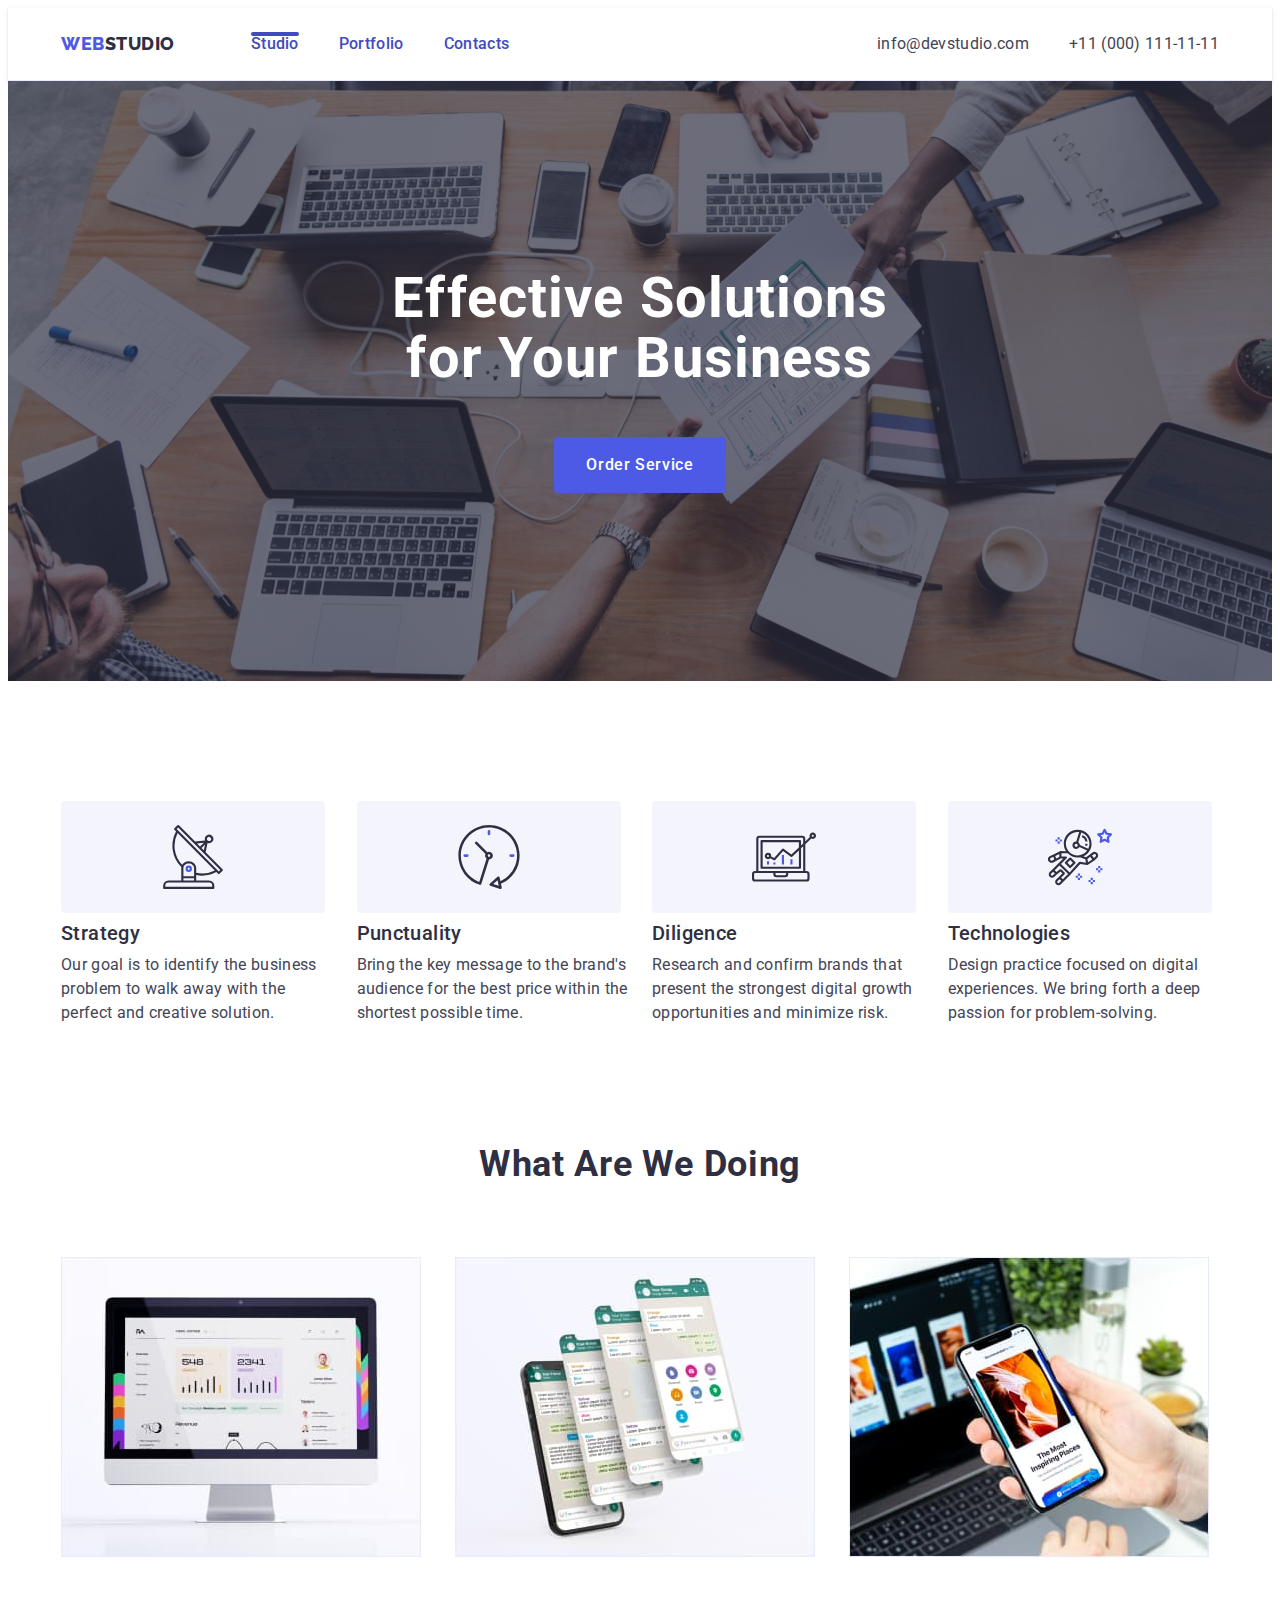
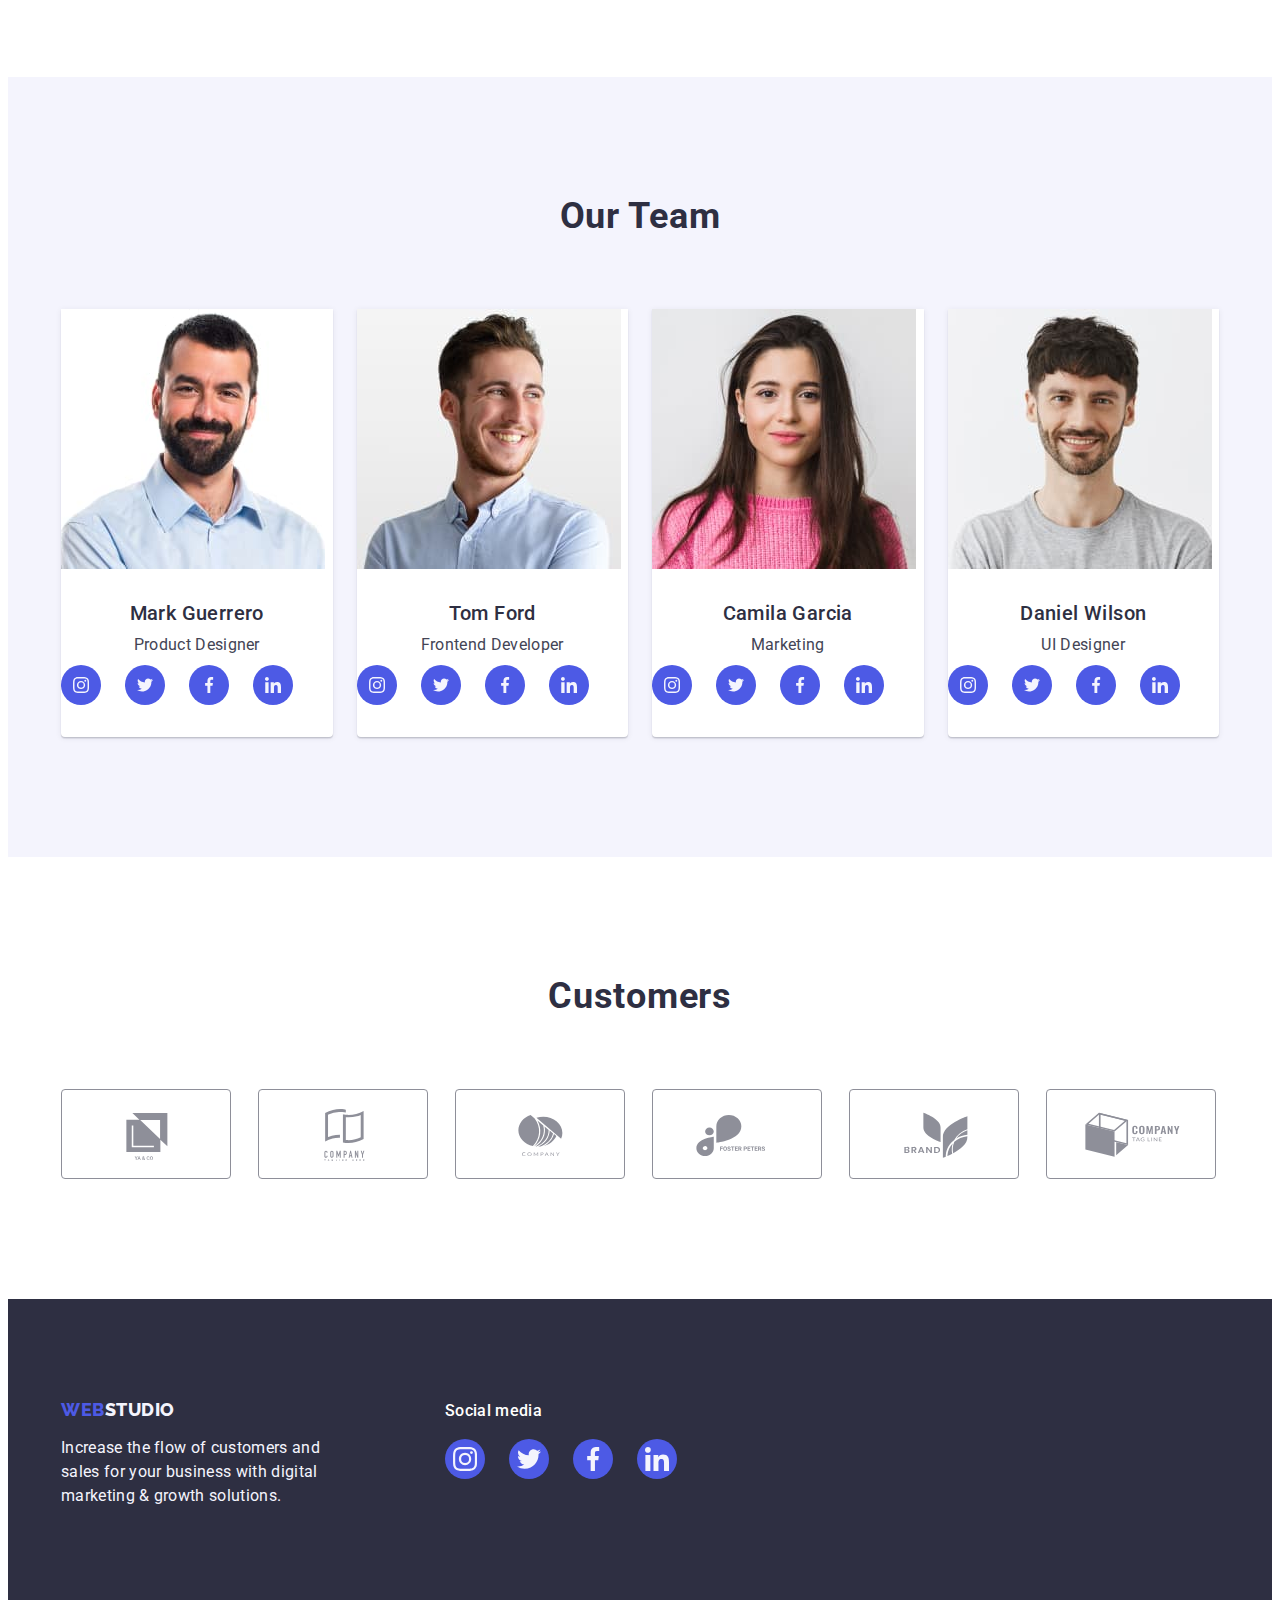
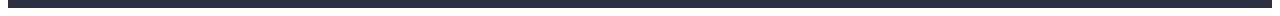
==== index.html @ 48cf460f "c9" ====
<!DOCTYPE html>
<html lang="en">
  <head>
    <meta charset="UTF-8" />
    <meta http-equiv="X-UA-Compatible" content="IE=edge" />
    <link rel="stylesheet" href="https://cdnjs.cloudflare.com/ajax/libs/modern-normalize/2.0.0/modern-normalize.min.css" integrity="sha512-4xo8blKMVCiXpTaLzQSLSw3KFOVPWhm/TRtuPVc4WG6kUgjH6J03IBuG7JZPkcWMxJ5huwaBpOpnwYElP/m6wg==" crossorigin="anonymous" referrerpolicy="no-referrer" />
    <link rel="stylesheet" href="node_modules/modern-normalize/modern-normalize.css">
    <meta name="viewport" content="width=device-width, initial-scale=1.0">
    <link rel="preconnect" href="https://fonts.googleapis.com">
<link rel="preconnect" href="https://fonts.gstatic.com" crossorigin>
<link href="https://fonts.googleapis.com/css2?family=Montserrat:wght@400;700&family=Raleway:wght@800&family=Roboto:wght@400;500;700&display=swap" rel="stylesheet">
    <link rel="stylesheet" href="./css/styles.css">
    <title>goit-markup-hw-01</title>
  </head>
  <body>
    <!-- Header -->
    <header class="header">
      <div class="container container-flex">
        <nav class="header-nav">
        <a class="header-nav-logo link" href="./index.html">Web<span class="logo-acc">Studio</span></a>
        <ul class="header-list list">
          <li class="header-list-item"><a class="header-list-link link current" href="./index.html">Studio</a></li>
          <li class="header-list-item"><a class="header-list-link link" href="./portfolio.html">Portfolio</a></li>
          <li class="header-list-item"><a class="header-list-link link" href="">Contacts</a></li>
        </ul>
      </nav>
      <address class="header-address">
        <ul class="header-address-list list">
          <li class="header-address-item">
            <a class="header-address-link link" href="mailto:info@devstudio.com">info@devstudio.com</a>
          </li>
          <li class="header-address-item">
            <a class="header-address-link link" href="tel:+110001111111">+11 (000) 111-11-11</a>
          </li>
        </ul>
      </address>

    </div>
    </header>
    <main>

      <!-- Hero -->
      <section class="hero">
        <div class="container hero-flex">
        <h1 class="hero-title">Effective Solutions for Your Business</h1>
        <button data-modal-open type="button" class="hero-btn">Order Service</button>
      </div>
      </section>

      <!-- Strategy -->
      <section class="strategy">
        <div class="container strategy-container">
        <h2 class="visually-hidden">No Title</h2>
        <ul class="strategy-list list">
          <li class="strategy-list-item">
            <div class="strategy-card">
              <svg class="strategy-card-icon" height="64" width="64">
                <use href="./images/icons.svg#icon-strategy"></use>
              </svg>
            </div>
            <h3 class="strategy-title">Strategy</h3>
            <p class="strategy-text">
              Our goal is to identify the business problem to walk away with the
              perfect and creative solution.
            </p>
          </li>
          <li class="strategy-list-item">
            <div class="strategy-card">
              <svg class="strategy-card-icon" height="64" width="64">
                <use href="./images/icons.svg#icon-punctuality"></use>
              </svg>
            </div>
            <h3 class="strategy-title">Punctuality</h3>
            <p class="strategy-text">
              Bring the key message to the brand's audience for the best price
              within the shortest possible time.
            </p>
          </li>
          <li class="strategy-list-item">
            <div class="strategy-card">
              <svg class="strategy-card-icon" height="64" width="64">
                <use href="./images/icons.svg#icon-diligence"></use>
              </svg>
            </div>
            <h3 class="strategy-title">Diligence</h3>
            <p class="strategy-text">
              Research and confirm brands that present the strongest digital
              growth opportunities and minimize risk.
            </p>
          </li>
          <li class="strategy-list-item">
            <div class="strategy-card">
              <svg class="strategy-card-icon" height="64" width="64">
                <use href="./images/icons.svg#icon-technologies"></use>
              </svg>
            </div>
            <h3 class="strategy-title">Technologies</h3>
            <p class="strategy-text">
              Design practice focused on digital experiences. We bring forth a
              deep passion for problem-solving.
            </p>
          </li>
        </ul>
      </div>
      </section>

      <!-- Portfolio -->
      <section class="portfolio">
        <div class="container portfolio-box">
        <h2 id="portfolio" class="portfolio-title">What are we doing</h2>

        <ul class="portfolio-list list">
          <li class="portfolio-item">
            <img src="./images/img1.jpg" alt="Computer" width="360" />
          </li>
          <li class="portfolio-item">
            <img src="./images/img2.jpg" alt="Phone" width="360" />
          </li>
          <li class="portfolio-item">
            <img src="./images/img3.jpg" alt="Phoneinhand" width="360" />
          </li>
        </ul>
      </div>
      </section>

      <!-- Team -->
      <section class="team">
        <div class="container team-contaiter">
        <h2 class="team-title">Our Team</h2>
        <ul class="team-list list">
          <li class="team-item">
            <img src="./images/img11.jpg" alt="Product Designer" width="264" />
            <div class="team-content">
              <h3 class="team-subtitle">Mark Guerrero</h3>
              <p class="team-text">Product Designer</p>
              <ul class="team-social-list list">
                <li class="team-social-item">
                  <a
                  class="team-social-link"
                  href=""
                  aria-label="instagram"
                  target="_blank"
                  rel="nooperer noreferrer">

                <div class="team-social-icon">
                  <svg class="team-social-content" width="16" height="16">
                    <use href="./images/icons.svg#icon-instagram-1"></use>
                  </svg>
                </div>
                </a>
                </li>
                <li class="team-social-item">
                  <a
                  class="team-social-link"
                  href=""
                  aria-label="instagram"
                  target="_blank"
                  rel="nooperer noreferrer">

                <div class="team-social-icon">
                  <svg class="team-social-content" width="16" height="16">
                    <use href="./images/icons.svg#icon-twitter-2"></use>
                  </svg>
                </div>
                </a>

              </li>
                <li class="team-social-item">
                  <a
                  class="team-social-link"
                  href=""
                  aria-label="instagram"
                  target="_blank"
                  rel="nooperer noreferrer">

                <div class="team-social-icon">
                  <svg class="team-social-content" width="16" height="16">
                    <use href="./images/icons.svg#icon-facebook-1"></use>
                  </svg>
                </div>
                </a>
                  
                </li>
                <li class="team-social-item">
                  <a
                  class="team-social-link"
                  href=""
                  aria-label="instagram"
                  target="_blank"
                  rel="nooperer noreferrer">

                <div class="team-social-icon">
                  <svg class="team-social-content" width="16" height="16">
                    <use href="./images/icons.svg#icon-linkedin-2"></use>
                  </svg>
                </div>
                </a>
                  
                </li>
              </ul>
            </div>
          </li>
          <li class="team-item">
            <img
              src="./images/img22.jpg"
              alt="Frontend Developer"
              width="264"
            />
            <div class="team-content">
              <h3 class="team-subtitle">Tom Ford</h3>
              <p class="team-text">Frontend Developer</p>
              <ul class="team-social-list list">
                <li class="team-social-item">
                  <a
                  class="team-social-link"
                  href=""
                  aria-label="instagram"
                  target="_blank"
                  rel="nooperer noreferrer">

                <div class="team-social-icon">
                  <svg class="team-social-content" width="16" height="16">
                    <use href="./images/icons.svg#icon-instagram-1"></use>
                  </svg>
                </div>
                </a>
                </li>
                <li class="team-social-item">
                  <a
                  class="team-social-link"
                  href=""
                  aria-label="instagram"
                  target="_blank"
                  rel="nooperer noreferrer">

                <div class="team-social-icon">
                  <svg class="team-social-content" width="16" height="16">
                    <use href="./images/icons.svg#icon-twitter-2"></use>
                  </svg>
                </div>
                </a>

              </li>
                <li class="team-social-item">
                  <a
                  class="team-social-link"
                  href=""
                  aria-label="instagram"
                  target="_blank"
                  rel="nooperer noreferrer">

                <div class="team-social-icon">
                  <svg class="team-social-content" width="16" height="16">
                    <use href="./images/icons.svg#icon-facebook-1"></use>
                  </svg>
                </div>
                </a>
                  
                </li>
                <li class="team-social-item">
                  <a
                  class="team-social-link"
                  href=""
                  aria-label="instagram"
                  target="_blank"
                  rel="nooperer noreferrer">

                <div class="team-social-icon">
                  <svg class="team-social-content" width="16" height="16">
                    <use href="./images/icons.svg#icon-linkedin-2"></use>
                  </svg>
                </div>
                </a>
                  
                </li>
              </ul>
            </div>
          </li>
          <li class="team-item">
            <img src="./images/img33.jpg" alt="Marketing" width="264" />
            <div class="team-content">
              <h3 class="team-subtitle">Camila Garcia</h3>
              <p class="team-text">Marketing</p>
              <ul class="team-social-list list">
                <li class="team-social-item">
                  <a
                  class="team-social-link"
                  href=""
                  aria-label="instagram"
                  target="_blank"
                  rel="nooperer noreferrer">

                <div class="team-social-icon">
                  <svg class="team-social-content" width="16" height="16">
                    <use href="./images/icons.svg#icon-instagram-1"></use>
                  </svg>
                </div>
                </a>
                </li>
                <li class="team-social-item">
                  <a
                  class="team-social-link"
                  href=""
                  aria-label="instagram"
                  target="_blank"
                  rel="nooperer noreferrer">

                <div class="team-social-icon">
                  <svg class="team-social-content" width="16" height="16">
                    <use href="./images/icons.svg#icon-twitter-2"></use>
                  </svg>
                </div>
                </a>

              </li>
                <li class="team-social-item">
                  <a
                  class="team-social-link"
                  href=""
                  aria-label="instagram"
                  target="_blank"
                  rel="nooperer noreferrer">

                <div class="team-social-icon">
                  <svg class="team-social-content" width="16" height="16">
                    <use href="./images/icons.svg#icon-facebook-1"></use>
                  </svg>
                </div>
                </a>
                  
                </li>
                <li class="team-social-item">
                  <a
                  class="team-social-link"
                  href=""
                  aria-label="instagram"
                  target="_blank"
                  rel="nooperer noreferrer">

                <div class="team-social-icon">
                  <svg class="team-social-content" width="16" height="16">
                    <use href="./images/icons.svg#icon-linkedin-2"></use>
                  </svg>
                </div>
                </a>
                  
                </li>
              </ul>
            </div>
          </li>
          <li class="team-item">
            <img src="./images/img44.jpg" alt="UI Designer" width="264" />
            <div class="team-content">
              <h3 class="team-subtitle">Daniel Wilson</h3>
              <p class="team-text">UI Designer</p>
              <ul class="team-social-list list">
                <li class="team-social-item">
                  <a
                  class="team-social-link"
                  href=""
                  aria-label="instagram"
                  target="_blank"
                  rel="nooperer noreferrer">

                <div class="team-social-icon">
                  <svg class="team-social-content" width="16" height="16">
                    <use href="./images/icons.svg#icon-instagram-1"></use>
                  </svg>
                </div>
                </a>
                </li>
                <li class="team-social-item">
                  <a
                  class="team-social-link"
                  href=""
                  aria-label="instagram"
                  target="_blank"
                  rel="nooperer noreferrer">

                <div class="team-social-icon">
                  <svg class="team-social-content" width="16" height="16">
                    <use href="./images/icons.svg#icon-twitter-2"></use>
                  </svg>
                </div>
                </a>

              </li>
                <li class="team-social-item">
                  <a
                  class="team-social-link"
                  href=""
                  aria-label="instagram"
                  target="_blank"
                  rel="nooperer noreferrer">

                <div class="team-social-icon">
                  <svg class="team-social-content" width="16" height="16">
                    <use href="./images/icons.svg#icon-facebook-1"></use>
                  </svg>
                </div>
                </a>
                  
                </li>
                <li class="team-social-item">
                  <a
                  class="team-social-link"
                  href=""
                  aria-label="instagram"
                  target="_blank"
                  rel="nooperer noreferrer">

                <div class="team-social-icon">
                  <svg class="team-social-content" width="16" height="16">
                    <use href="./images/icons.svg#icon-linkedin-2"></use>
                  </svg>
                </div>
                </a>
                  
                </li>
              </ul>
            </div>
          </li>
        </ul>
      </div>
      </section>

      <!-- Customers -->
      <section class="customers">

<div class="container">
<h2 class="customers-title">Customers</h2>
  <ul class="customers-list list">
    <li class="customers-icon">
      <div class="customers-card">
        <svg class="customers-card-icon" height="56px" width="104px">
          <use href="./images/icons.svg#icon-ya-co-gray"></use>
        </svg>
      </div>
    </li>
    <li class="customers-icon">
      <div class="customers-card">
      <svg class="customers-card-icon" height="56px" width="104px">
        <use href="./images/icons.svg#icon-tag-here"></use>
      </svg>
    </div></li>
    <li class="customers-icon">
      <div class="customers-card">
      <svg class="customers-card-icon" height="56px" width="104px">
        <use href="./images/icons.svg#icon-company-gray"></use>
      </svg>
    </div></li>
    <li class="customers-icon">
      <div class="customers-card">
      <svg class="customers-card-icon" height="56px" width="104px">
        <use href="./images/icons.svg#icon-foster-gray"></use>
      </svg>
    </div></li>
    <li class="customers-icon">
      <div class="customers-card">
      <svg class="customers-card-icon" height="56px" width="104px">
        <use href="./images/icons.svg#icon-brand-gray"></use>
      </svg>
    </div></li>
    <li class="customers-icon">
      <div class="customers-card">
      <svg class="customers-card-icon" height="56px" width="104px">
        <use href="./images/icons.svg#icon-tag-line"></use>
      </svg>
    </div></li>
  </ul>
</div>

      </section>
    </main>

    <!-- Footer -->
    <footer class="footer">
      <div class="container footer-container">
     <div class="footer-content">
        <a class="footer-logo link" href="./index.html"
            >Web<span class="footer-logo-acc">Studio</span></a
          >
        <p class="footer-text">
          Increase the flow of customers and sales for your business with digital
          marketing & growth solutions.
        </p>
     </div>
    
   
    <div>
      <h4 class="footer-title">Social media</h4>
      <ul class="team-social-list list">
        <li class="team-social-item">
          <a
          class="footer-social-link"
          href=""
          aria-label="instagram"
          target="_blank"
          rel="nooperer noreferrer">
      
        <div class="footer-social-icon">
          <svg class="team-social-content" width="24" height="24">
            <use href="./images/icons.svg#icon-instagram-1"></use>
          </svg>
        </div>
        </a>
        </li>
        <li class="team-social-item">
          <a
          class="footer-social-link"
          href=""
          aria-label="instagram"
          target="_blank"
          rel="nooperer noreferrer">
      
        <div class="footer-social-icon">
          <svg class="team-social-content" width="24" height="24">
            <use href="./images/icons.svg#icon-twitter-2"></use>
          </svg>
        </div>
        </a>
      
      </li>
        <li class="team-social-item">
          <a
          class="footer-social-link"
          href=""
          aria-label="instagram"
          target="_blank"
          rel="nooperer noreferrer">
      
        <div class="footer-social-icon">
          <svg class="team-social-content" width="24" height="24">
            <use href="./images/icons.svg#icon-facebook-1"></use>
          </svg>
        </div>
        </a>
          
        </li>
        <li class="team-social-item">
          <a
          class="footer-social-link"
          href=""
          aria-label="instagram"
          target="_blank"
          rel="nooperer noreferrer">
      
        <div class="footer-social-icon">
          <svg class="team-social-content" width="24" height="24">
            <use href="./images/icons.svg#icon-linkedin-2"></use>
          </svg>
        </div>
        </a>
          
        </li>
      </ul>
      
            </div>
          </div>
    </footer>
    <div class="backdrop is-hidden" data-modal>
      <div class="modal">
        <button data-modal-close type="button" class="modal-btn">
         
            <svg class="modal-content" width="8" height="8">
              <use href="./images/icons.svg#icon-close-black-18dp-2-1"></use>
            </svg>
          
        </button>
      </div>
    </div>

    <script src="./js/modal.js"></script>
  </body>
</html>
---- css/styles.css ----
body {
    font-family: 'Roboto', sans-serif;
    color: #434455;
    background-color: #FFFFFF;
}

.container {
    width: 100%;
max-width: 1158px;
padding-left: 15px;
padding-right: 15px;
margin: 0 auto;

}

p, h1, h2, h3, h4, h5, h6 {
    margin-top: 0;
    margin-bottom: 0;
}

ul, ol {
    margin-top: 0;
    margin-bottom: 0;
    padding-left: 0;


}

img {
    display: block;
}

:root {
    --slate: #434455;
    --navyblue: #2E2F42;
    --iris: #4D5AE5;
    --cloud: #F4F4FD;
    --white: #FFFFFF;
    --flower: #F4F4FD;
    --ocean: #404BBF;
    --corn: #E7E9FC;
    --lightslate: #8E8F99;
    --green: #31D0AA;
    --dairy: #FCFCFC;
  }

.link { text-decoration: none; }
   

.list {
    list-style-type: none;
}

  .visually-hidden {
    position: absolute;
    width: 1px;
    height: 1px;
    margin: -1px;
    border: 0;
    padding: 0;
    white-space: nowrap;
    clip-path: inset(100%);
    clip: rect(0 0 0 0);
    overflow: hidden;
  }

/*  Header  */

.header {

    /* padding: 24px 0; */
    border-bottom: 1px solid var(--corn);
    box-shadow:  0px 1px 6px 0px rgba(46, 47, 66, 0.08), 0px 1px 1px 0px rgba(46, 47, 66, 0.16), 0px 2px 1px 0px rgba(46, 47, 66, 0.08);
}

.header-nav-logo {
    color: var(--iris);
font-size: 18px;
font-family: "Raleway", sans-serif;
font-weight: 800;
line-height: 1.17;
letter-spacing: 0.03em;
text-transform: uppercase;
margin-right: 76px
}
.logo-acc {
    color: var(--navyblue);
   
}

.container-flex {
    display: flex;
    align-items: center;
    
   
}
.header-nav {
    display: flex;
    align-items: center;
    
    justify-content: space-between;
}
.header-list {
 display: flex;
 align-items: center;
 gap: 40px;
}
.current {
    position: relative;
}

.current::after {
    content: '';
    position: absolute;
    width: 100%;
    height: 4px;
    border-radius: 2px;
    bottom: -1;
    left: 0;
    background-color: var(--ocean);
}


.header-list-link{
    color: var(--ocean);
    font-size: 16px;
    font-weight: 500;
    line-height: 1.50;
    letter-spacing: 0.02em; 
    padding: 24px 0;
    display: inline-block;
    transition: color 250ms cubic-bezier(0.4, 0, 0.2, 1);
    
    
}
.header-list-link:hover,
.header-list-link:focus {

color: var(--ocean)
}

.header-address {
    color: var(--slate, #434455);
    font-style: normal;
    margin-left: auto;
}

.header-address-list {
    
    display: flex;
    align-items: center;
    gap: 40px;
}
.header-address-link {

color: var(--slate);
font-size: 16px;
line-height: 1.50;
letter-spacing: 0.02em;
transition: color 250ms cubic-bezier(0.4, 0, 0.2, 1);
}

.header-address-link:hover,
.header-address-link:focus {
color: var(--ocean);
}

/* Hero */

.hero {
    background-color: var(--navyblue);
    background-image: linear-gradient(rgba(46, 47, 66, 0.7), rgba(46, 47, 66, 0.7)), url(../images/bg-image.jpg);
    padding: 188px 0;
    max-width: 1440px;
    background-repeat: no-repeat;
    background-size: cover;
}
.hero-flex{
  
    
    
    
}
.hero-title {
    color: var(--white, #FFFFFF);
    text-align: center;
    font-family: inherit;
font-size: 56px;
font-weight: 700;
line-height: 1.07;
letter-spacing: 0.02em;
max-width: 496px;
margin: 0 auto;
margin-bottom: 48px;

}



.hero-btn {
    color: var(--white, #FFFFFF);
    background-color: var(--iris, #4D5AE5);
    font-size: 16px;
    font-family: 'Roboto', sans-serif;
    font-weight: 500;
    line-height: 1.50;
    letter-spacing: 0.04em;
    min-width: 169px;
    padding: 16px 32px;
    border-radius: 4px;
    
    cursor: pointer;
    border: none;

    display: block;
    margin: 0 auto;
    transition: background-color 250ms cubic-bezier(0.4, 0, 0.2, 1);
}

.hero-btn:hover,
.hero-btn:focus{
    background-color: var(--ocean);

}

/* Strategy */

.strategy-container{
   
   
}
.strategy {
    background-color: var(--white, #FFFFFF);
    padding: 120px 0;
}
.strategy-list {
display: flex;
    gap: 24px;
    
}
.strategy-list-item {
    width: calc((100% - 24px * 2)/3);
    flex-direction: column;
    
   
}



.strategy-card {
    width: 264px;
    height: 112px;
    border-radius: 4px;
    background-color: var(--cloud);
    display: flex;
    align-items: center;
    justify-content: center;
    margin-bottom: 8px;
}

.strategy-title {
    color: var(--navyblue, #2E2F42);
   
font-size: 20px;
font-weight: 500;
line-height: 1.20;
letter-spacing: 0.02em;
margin-bottom: 8px;
}
.strategy-text {
    color: var(--slate, #434455);
font-size: 16px;
line-height: 1.50;
letter-spacing: 0.02em;
}

/* Portfolio */
.portfolio-box{
   
}


.portfolio {
    background-color: var(--white, #FFFFFF);
    padding-bottom: 120px;

}
.portfolio-title {
    color: var(--navyblue, #2E2F42);
    font-family: inherit;
    text-align: center;
    font-size: 36px;
    font-weight: 700;
    line-height: 1.11;
    letter-spacing: 0.02em;
    text-transform: capitalize;

    margin: 0 auto;
    margin-bottom: 72px;
}
.portfolio-list {
    display: flex;
    margin: 0 auto;
    gap: 24px;

}
.portfolio-item {
    width: calc((100% - 24px * 2)/3);
}

/* Team */

.team {
    background-color: var(--flower, #F4F4FD);
    padding: 120px 0;
    

}
.team-contaiter{
    
    
}
.team-title {
    color: var(--navyblue, #2E2F42);
    text-align: center;
    font-size: 36px;
    font-family: inherit;
    font-weight: 700;
    line-height: 1.11;
    letter-spacing: 0.02em;
    text-transform: capitalize;

    margin: 0 auto;
    margin-bottom: 72px;
}
.team-list {
    display: flex;
    margin: 0 auto;
    gap: 24px;
    
}
.team-item {
    background-color: var(--white);
    width: calc((100% - 24px * 3)/4);
    display: flex;

flex-direction: column;
justify-content: center;
border-radius: 0px 0px 4px 4px;
box-shadow: 0px 2px 1px 0px rgba(46, 47, 66, 0.08), 0px 1px 1px 0px rgba(46, 47, 66, 0.16), 0px 1px 6px 0px rgba(46, 47, 66, 0.08);
}

.team-content{
    padding: 32px 0;
    /* margin-bottom: 32px; */
}

.team-subtitle {
    color: var(--navyblue, #2E2F42);
    text-align: center;
    font-size: 20px;
    font-weight: 500;
    line-height: 1.2;
    letter-spacing: 0.02em;
 
   margin-bottom: 8px;
}

.team-text {
    color: var(--slate, #434455);
    text-align: center;
    font-size: 16px;
    line-height: 1.50;
    letter-spacing: 0.02em;
    margin-bottom: 8px;
    
}

.team-social-list {
    display: flex;
    gap: 24px;
    
    /* width: calc((100% - 24px * 3)/4); */
}

.team-social-item{
  
}

.team-social-link {
    transition: color 300ms ease;
}

.team-social-icon {
    background-color: var(--iris);
    width: 40px;
    height: 40px;
    border-radius: 50%;
   
    display: flex;
    align-items: center;
    justify-content: center;
    transition: background-color 300ms ease;
}

.team-social-link:is(:hover, :focus) .team-social-icon { 
    
   background-color: var(--ocean);
}


.team-social-content {

    fill: var(--cloud);
}

/* Customers */

.customers {
    padding-top: 120px;
    padding-bottom: 120px;

}
.customers-title {
    color: var(--navyblue, #2E2F42);
    font-family: inherit;
    text-align: center;
    font-size: 36px;
    font-weight: 700;
    line-height: 1.11;
    letter-spacing: 0.02em;
    text-transform: capitalize;

    margin: 0 auto;
    margin-bottom: 72px;
}
.customers-list {
    display: flex;
    margin: 0 auto;
    gap: 24px;

}
.customers-icon {
    width: calc((100% - 24px * 5)/6);
}
.customers-card {
    width: 168px;
    height: 88px;
    border-radius: 4px;
    border: 1px solid var(--lightslate);
    background-color: transparent;
    display: flex;
    align-items: center;
    justify-content: center;
}
.customers-card-icon {
    fill: var(--lightslate);
}

/* Footer */

.footer {
    background-color: var(--navyblue);
    padding-top: 100px;
padding-bottom: 100px;
}
.footer-container {
display: flex;

}
.footer-logo {
    color: var(--iris);
    background-color: var(--navyblue);
font-size: 18px;
font-family:"Raleway", sans-serif;
font-weight: 800;
line-height: 1.17;
letter-spacing: 0.03em;
text-transform: uppercase;
display: inline-block;
margin-bottom: 16px;

}
.footer-logo-acc {
    color: var(--flower);
    
}

.footer-text {
    color: var(--cloud, #F4F4FD);
font-size: 16px;
line-height: 1.50;
letter-spacing: 0.02em;
width: 264px;
}

.footer-title {
    font-size: 16px;
color: var(--white);
font-weight: 500;
line-height: 1.50;
letter-spacing: 0.02em;
margin-bottom: 16px;
}
.footer-content{
    margin-right: 120px;

}

.footer-social-icon {
    background-color: var(--iris);
    width: 40px;
    height: 40px;
    border-radius: 50%;
   
    display: flex;
    align-items: center;
    justify-content: center;
    transition:  background-color 300ms ease;
}

.footer-social-link:is(:hover, :focus) .footer-social-icon{ 
    background-color: var(--green);
}

/* Cases */
.cases {
    padding-top: 96px;
    padding-bottom: 120px;
}

.cases-container {
    
}

.cases-list {
    display: flex;
    margin-bottom: 72px;
    justify-content: center;
    gap: 24px;
}

.cases-item {
    
}

.cases-img{


}

.cases-subtitle {
    color: var(--navyblue, #2E2F42);
    font-size: 20px;
    font-weight: 500;
    line-height: 1.2;
    letter-spacing: 0.02em;
    margin-bottom: 8px;
}

.cases-text {
    color: var(--slate, #434455);
    font-size: 16px;
    line-height: 1.50;
    letter-spacing: 0.02em;
}

.cases-btn {
color: var(--iris, #4D5AE5);
background-color: var(--flower, #F4F4FD);
font-size: 16px;
font-family: 'Roboto', sans-serif;
font-weight: 500;
line-height: 1.50;
letter-spacing: 0.04em;
cursor: pointer;  
padding: 12px 24px;
border-radius: 4px;
border: 1px solid var(--corn);

}

.cases-photo {
    display: flex;
    flex-wrap: wrap;
    gap: 48px 24px;
}

.cases-photo-item {
    display: flex;
    flex-direction: column;
    width: calc((100% - 24px * 2)/3);
    
    
}



.cases-overlay {
 
    position: relative;
    overflow: hidden;
}

.cases-text-overlay{
    font-size: 16px;
    line-height: 1.5;
    letter-spacing: 0.02em;
    color: var(--white);
    background-color: var(--iris);
    height: 100%;
    padding: 40px 32px 164px 32px;
    position: absolute;
    top: 0;
    left: 0;

    transform: translateY(100%);
    transition: transform 300ms ease-in-out;
}

.cases-overlay:hover :focus .cases-text-overlay {
    transform: translateY(0)

}
.cases-content {
    padding: 32px 16px;
    border: 1px solid #e7e9fc;
    border-top: none;
    

}



.cases-btn:hover,
.cases-btn:focus{
    color: var(--white);
background-color: var(--ocean, #404BBF);
border: 1px solid transparent;
}


/* Modal */
.backdrop.is-hidden {
    visibility: hidden;
    opacity: 0;
    pointer-events: none;
}

.backdrop {
    background-color: rgba(46, 47, 66, 0.40);

    position: fixed;
    width: 100%;
    height: 100%;
    top: 0;
}
.modal {
    width: 408px;
    min-height: 584px;
    background-color: var(--dairy);
    border-radius: 4px;

    position: absolute;
    left: 50%;
    top: 50%;
    transform: translate(-50%, -50%);
    /* position: relative; */
}

.modal-btn{
    border: none;
    

    background-color: var(--corn);
   
    width: 24px;
    height: 24px;
    border-radius: 50%;
    border: 1px solid rgba(0, 0, 0, 0.10); ;
    display: flex;
    align-items: center;
    justify-content: center;
    transition: background-color 300ms ease;
    position: absolute;
    right: 24px;
    top: 24px;
}


.modal-content {
    fill: var(--navyblue); 

}
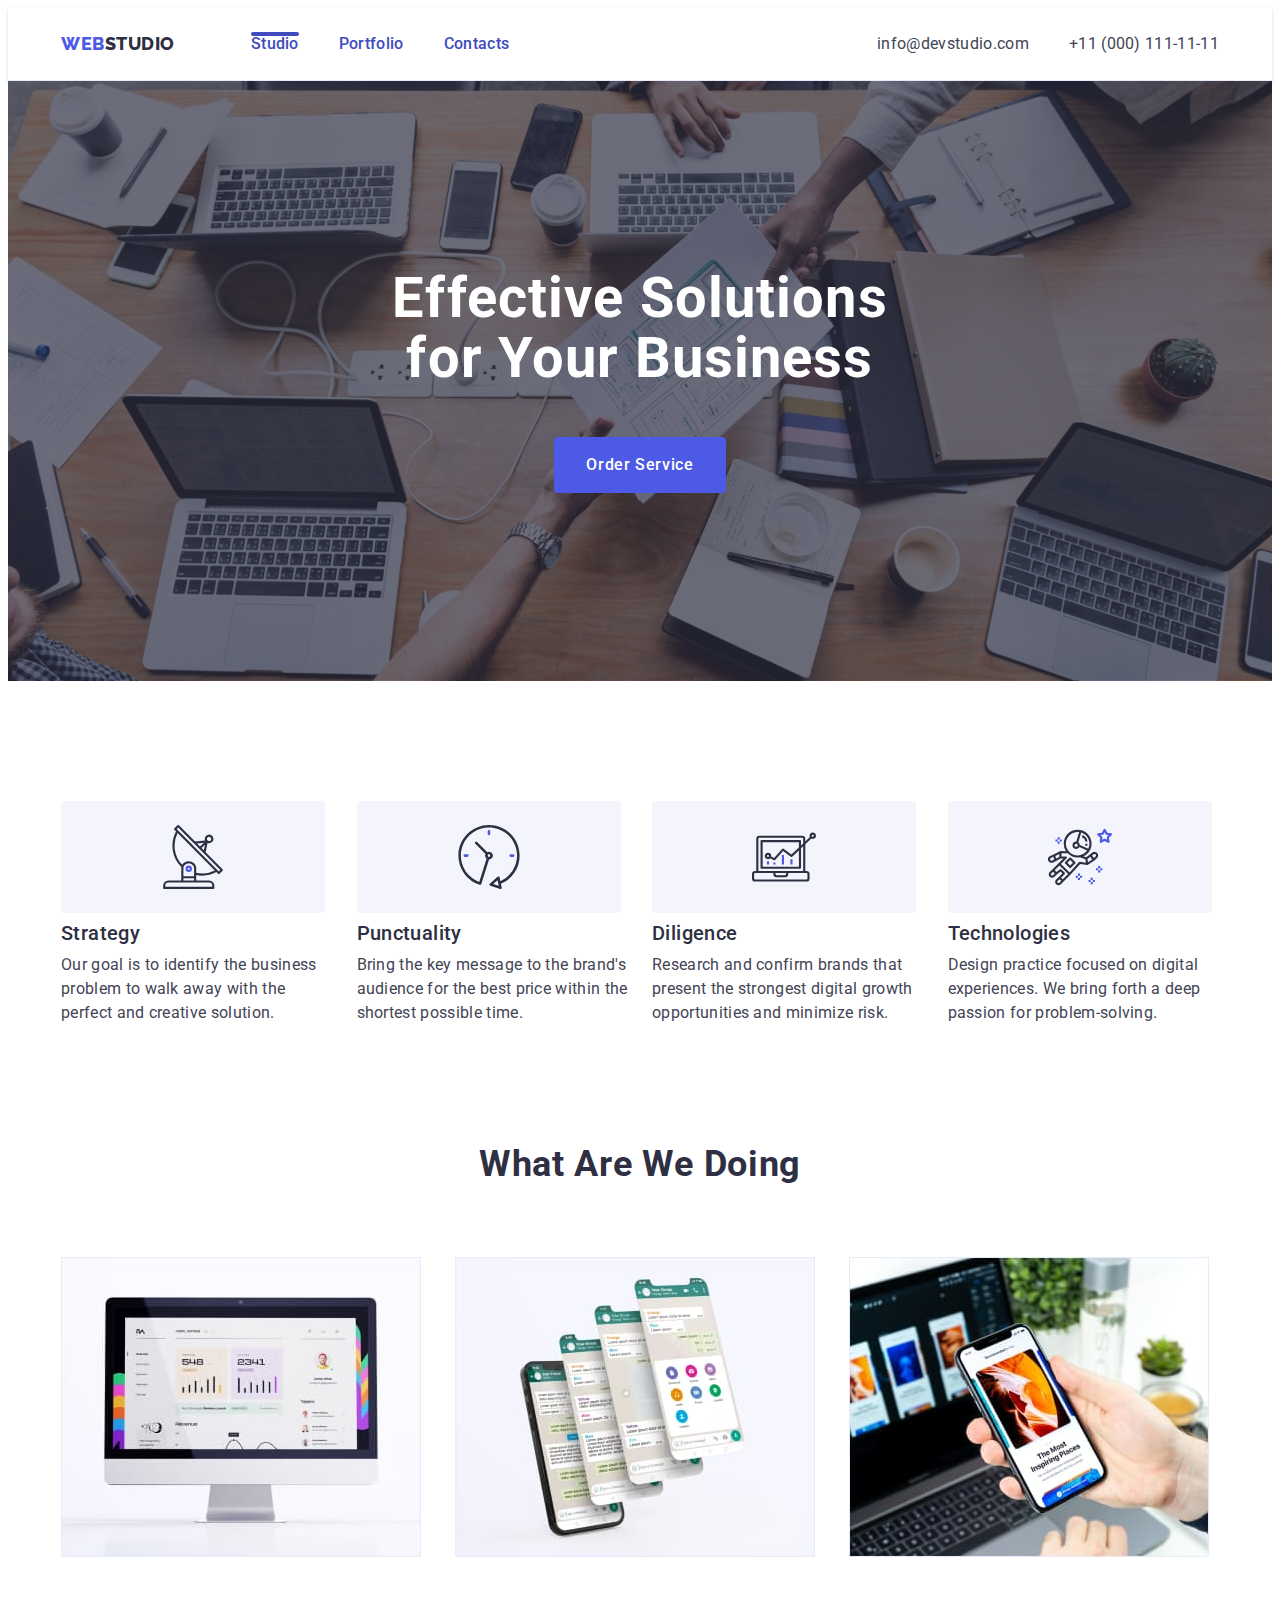
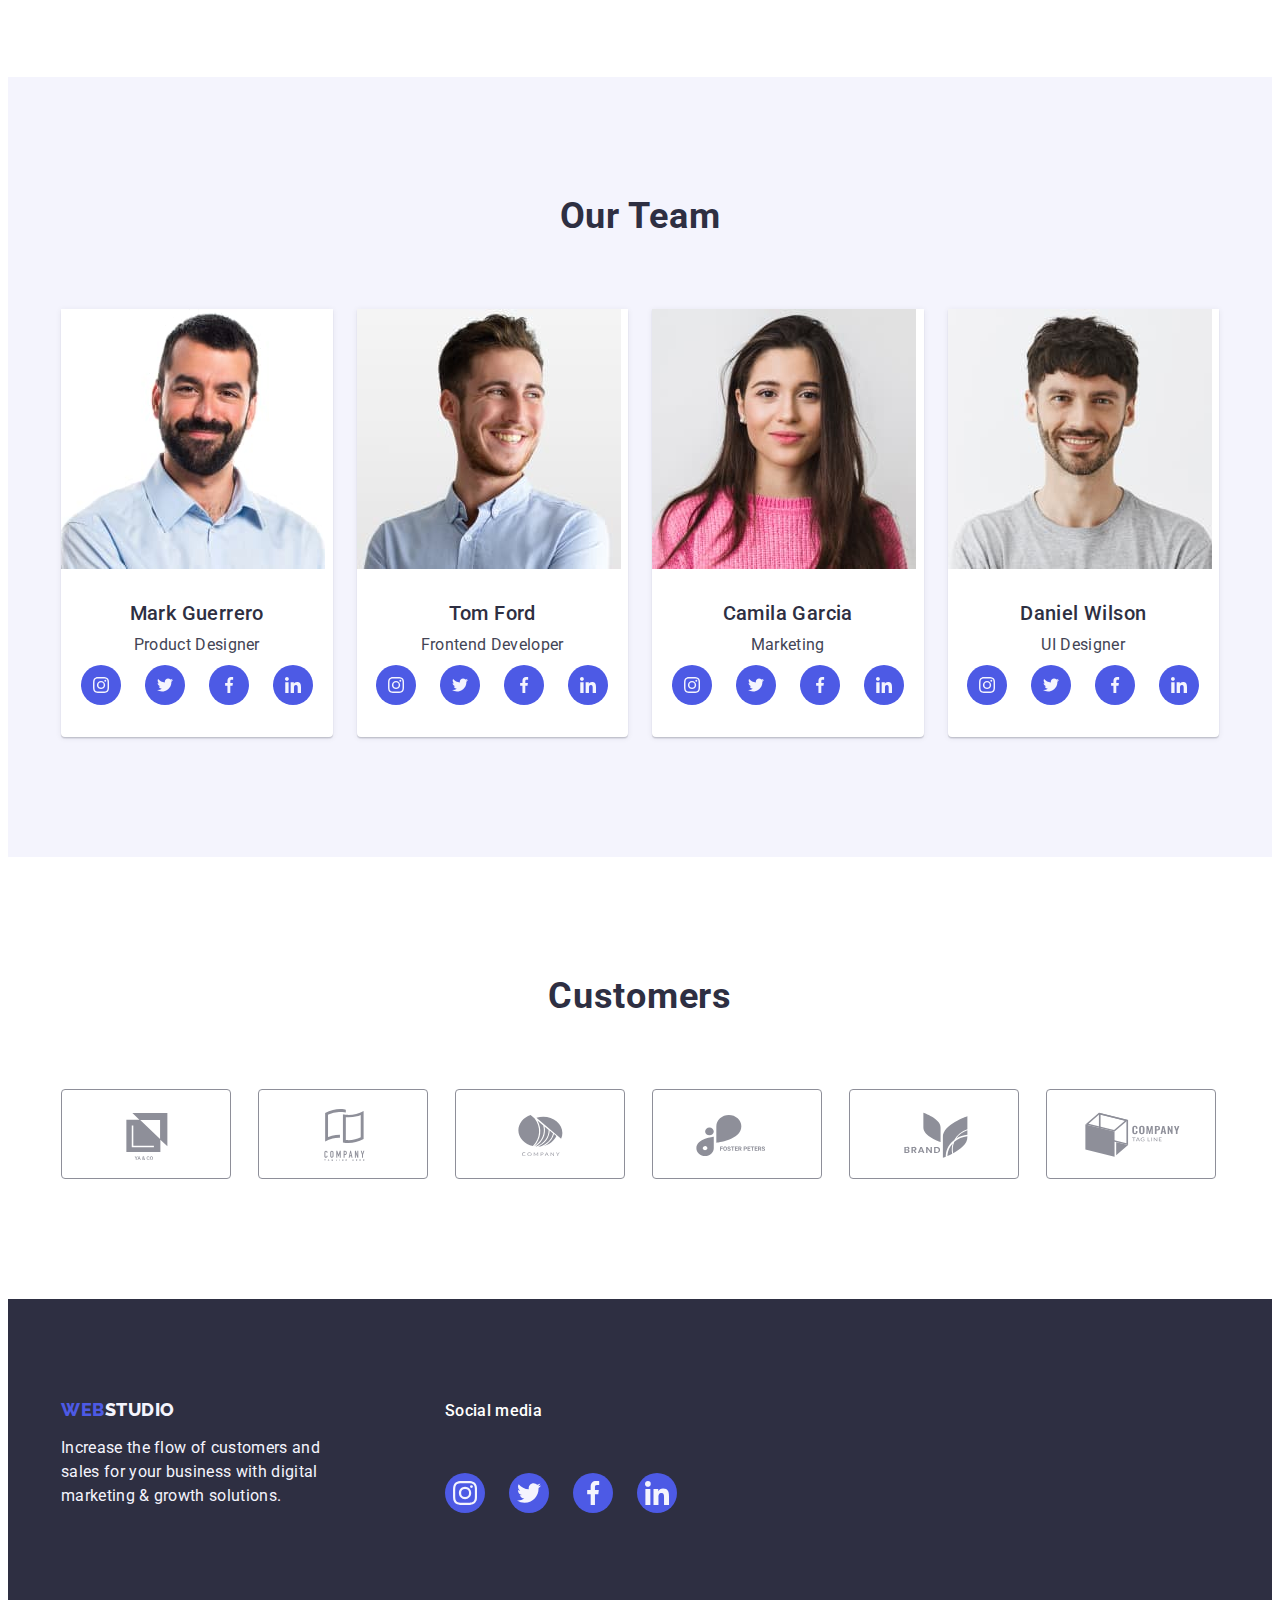
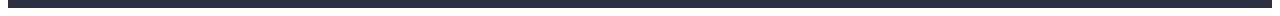
==== commit 145b88ca: "c11" ====
--- a/index.html
+++ b/index.html
@@ -141,27 +141,22 @@
                   aria-label="instagram"
                   target="_blank"
                   rel="nooperer noreferrer">
-
-                <div class="team-social-icon">
                   <svg class="team-social-content" width="16" height="16">
                     <use href="./images/icons.svg#icon-instagram-1"></use>
                   </svg>
-                </div>
-                </a>
-                </li>
-                <li class="team-social-item">
-                  <a
-                  class="team-social-link"
-                  href=""
-                  aria-label="instagram"
-                  target="_blank"
-                  rel="nooperer noreferrer">
-
-                <div class="team-social-icon">
+                </a>
+                </li>
+                <li class="team-social-item">
+                  <a
+                  class="team-social-link"
+                  href=""
+                  aria-label="instagram"
+                  target="_blank"
+                  rel="nooperer noreferrer">
                   <svg class="team-social-content" width="16" height="16">
                     <use href="./images/icons.svg#icon-twitter-2"></use>
                   </svg>
-                </div>
+                
                 </a>
 
               </li>
@@ -172,28 +167,24 @@
                   aria-label="instagram"
                   target="_blank"
                   rel="nooperer noreferrer">
-
-                <div class="team-social-icon">
                   <svg class="team-social-content" width="16" height="16">
                     <use href="./images/icons.svg#icon-facebook-1"></use>
                   </svg>
-                </div>
-                </a>
-                  
-                </li>
-                <li class="team-social-item">
-                  <a
-                  class="team-social-link"
-                  href=""
-                  aria-label="instagram"
-                  target="_blank"
-                  rel="nooperer noreferrer">
-
-                <div class="team-social-icon">
+                
+                </a>
+                  
+                </li>
+                <li class="team-social-item">
+                  <a
+                  class="team-social-link"
+                  href=""
+                  aria-label="instagram"
+                  target="_blank"
+                  rel="nooperer noreferrer">
                   <svg class="team-social-content" width="16" height="16">
                     <use href="./images/icons.svg#icon-linkedin-2"></use>
                   </svg>
-                </div>
+                
                 </a>
                   
                 </li>
@@ -217,27 +208,23 @@
                   aria-label="instagram"
                   target="_blank"
                   rel="nooperer noreferrer">
-
-                <div class="team-social-icon">
                   <svg class="team-social-content" width="16" height="16">
                     <use href="./images/icons.svg#icon-instagram-1"></use>
                   </svg>
-                </div>
-                </a>
-                </li>
-                <li class="team-social-item">
-                  <a
-                  class="team-social-link"
-                  href=""
-                  aria-label="instagram"
-                  target="_blank"
-                  rel="nooperer noreferrer">
-
-                <div class="team-social-icon">
+                
+                </a>
+                </li>
+                <li class="team-social-item">
+                  <a
+                  class="team-social-link"
+                  href=""
+                  aria-label="instagram"
+                  target="_blank"
+                  rel="nooperer noreferrer">
                   <svg class="team-social-content" width="16" height="16">
                     <use href="./images/icons.svg#icon-twitter-2"></use>
                   </svg>
-                </div>
+               
                 </a>
 
               </li>
@@ -248,28 +235,24 @@
                   aria-label="instagram"
                   target="_blank"
                   rel="nooperer noreferrer">
-
-                <div class="team-social-icon">
                   <svg class="team-social-content" width="16" height="16">
                     <use href="./images/icons.svg#icon-facebook-1"></use>
                   </svg>
-                </div>
-                </a>
-                  
-                </li>
-                <li class="team-social-item">
-                  <a
-                  class="team-social-link"
-                  href=""
-                  aria-label="instagram"
-                  target="_blank"
-                  rel="nooperer noreferrer">
-
-                <div class="team-social-icon">
+               
+                </a>
+                  
+                </li>
+                <li class="team-social-item">
+                  <a
+                  class="team-social-link"
+                  href=""
+                  aria-label="instagram"
+                  target="_blank"
+                  rel="nooperer noreferrer">
                   <svg class="team-social-content" width="16" height="16">
                     <use href="./images/icons.svg#icon-linkedin-2"></use>
                   </svg>
-                </div>
+                
                 </a>
                   
                 </li>
@@ -289,27 +272,23 @@
                   aria-label="instagram"
                   target="_blank"
                   rel="nooperer noreferrer">
-
-                <div class="team-social-icon">
                   <svg class="team-social-content" width="16" height="16">
                     <use href="./images/icons.svg#icon-instagram-1"></use>
                   </svg>
-                </div>
-                </a>
-                </li>
-                <li class="team-social-item">
-                  <a
-                  class="team-social-link"
-                  href=""
-                  aria-label="instagram"
-                  target="_blank"
-                  rel="nooperer noreferrer">
-
-                <div class="team-social-icon">
+                
+                </a>
+                </li>
+                <li class="team-social-item">
+                  <a
+                  class="team-social-link"
+                  href=""
+                  aria-label="instagram"
+                  target="_blank"
+                  rel="nooperer noreferrer">
                   <svg class="team-social-content" width="16" height="16">
                     <use href="./images/icons.svg#icon-twitter-2"></use>
                   </svg>
-                </div>
+                
                 </a>
 
               </li>
@@ -320,28 +299,24 @@
                   aria-label="instagram"
                   target="_blank"
                   rel="nooperer noreferrer">
-
-                <div class="team-social-icon">
                   <svg class="team-social-content" width="16" height="16">
                     <use href="./images/icons.svg#icon-facebook-1"></use>
                   </svg>
-                </div>
-                </a>
-                  
-                </li>
-                <li class="team-social-item">
-                  <a
-                  class="team-social-link"
-                  href=""
-                  aria-label="instagram"
-                  target="_blank"
-                  rel="nooperer noreferrer">
-
-                <div class="team-social-icon">
+               
+                </a>
+                  
+                </li>
+                <li class="team-social-item">
+                  <a
+                  class="team-social-link"
+                  href=""
+                  aria-label="instagram"
+                  target="_blank"
+                  rel="nooperer noreferrer">
                   <svg class="team-social-content" width="16" height="16">
                     <use href="./images/icons.svg#icon-linkedin-2"></use>
                   </svg>
-                </div>
+               
                 </a>
                   
                 </li>
@@ -361,27 +336,23 @@
                   aria-label="instagram"
                   target="_blank"
                   rel="nooperer noreferrer">
-
-                <div class="team-social-icon">
                   <svg class="team-social-content" width="16" height="16">
                     <use href="./images/icons.svg#icon-instagram-1"></use>
                   </svg>
-                </div>
-                </a>
-                </li>
-                <li class="team-social-item">
-                  <a
-                  class="team-social-link"
-                  href=""
-                  aria-label="instagram"
-                  target="_blank"
-                  rel="nooperer noreferrer">
-
-                <div class="team-social-icon">
+               
+                </a>
+                </li>
+                <li class="team-social-item">
+                  <a
+                  class="team-social-link"
+                  href=""
+                  aria-label="instagram"
+                  target="_blank"
+                  rel="nooperer noreferrer">
                   <svg class="team-social-content" width="16" height="16">
                     <use href="./images/icons.svg#icon-twitter-2"></use>
                   </svg>
-                </div>
+                
                 </a>
 
               </li>
@@ -392,28 +363,24 @@
                   aria-label="instagram"
                   target="_blank"
                   rel="nooperer noreferrer">
-
-                <div class="team-social-icon">
                   <svg class="team-social-content" width="16" height="16">
                     <use href="./images/icons.svg#icon-facebook-1"></use>
                   </svg>
-                </div>
-                </a>
-                  
-                </li>
-                <li class="team-social-item">
-                  <a
-                  class="team-social-link"
-                  href=""
-                  aria-label="instagram"
-                  target="_blank"
-                  rel="nooperer noreferrer">
-
-                <div class="team-social-icon">
+                
+                </a>
+                  
+                </li>
+                <li class="team-social-item">
+                  <a
+                  class="team-social-link"
+                  href=""
+                  aria-label="instagram"
+                  target="_blank"
+                  rel="nooperer noreferrer">
                   <svg class="team-social-content" width="16" height="16">
                     <use href="./images/icons.svg#icon-linkedin-2"></use>
                   </svg>
-                </div>
+               
                 </a>
                   
                 </li>
--- a/css/styles.css
+++ b/css/styles.css
@@ -174,6 +174,7 @@
     max-width: 1440px;
     background-repeat: no-repeat;
     background-size: cover;
+    background-position: center; 
 }
 .hero-flex{
   
@@ -342,10 +343,7 @@
 .team-item {
     background-color: var(--white);
     width: calc((100% - 24px * 3)/4);
-    display: flex;
-
-flex-direction: column;
-justify-content: center;
+   
 border-radius: 0px 0px 4px 4px;
 box-shadow: 0px 2px 1px 0px rgba(46, 47, 66, 0.08), 0px 1px 1px 0px rgba(46, 47, 66, 0.16), 0px 1px 6px 0px rgba(46, 47, 66, 0.08);
 }
@@ -378,20 +376,19 @@
 
 .team-social-list {
     display: flex;
+    align-items: center;
+    justify-content: center;
     gap: 24px;
+    width: 100%;
+    height: 100%;
     
     /* width: calc((100% - 24px * 3)/4); */
-}
-
-.team-social-item{
-  
 }
 
 .team-social-link {
     transition: color 300ms ease;
-}
-
-.team-social-icon {
+    
+
     background-color: var(--iris);
     width: 40px;
     height: 40px;
@@ -403,7 +400,11 @@
     transition: background-color 300ms ease;
 }
 
-.team-social-link:is(:hover, :focus) .team-social-icon { 
+
+
+
+.team-social-link:hover,
+.team-social-link:focus {
     
    background-color: var(--ocean);
 }
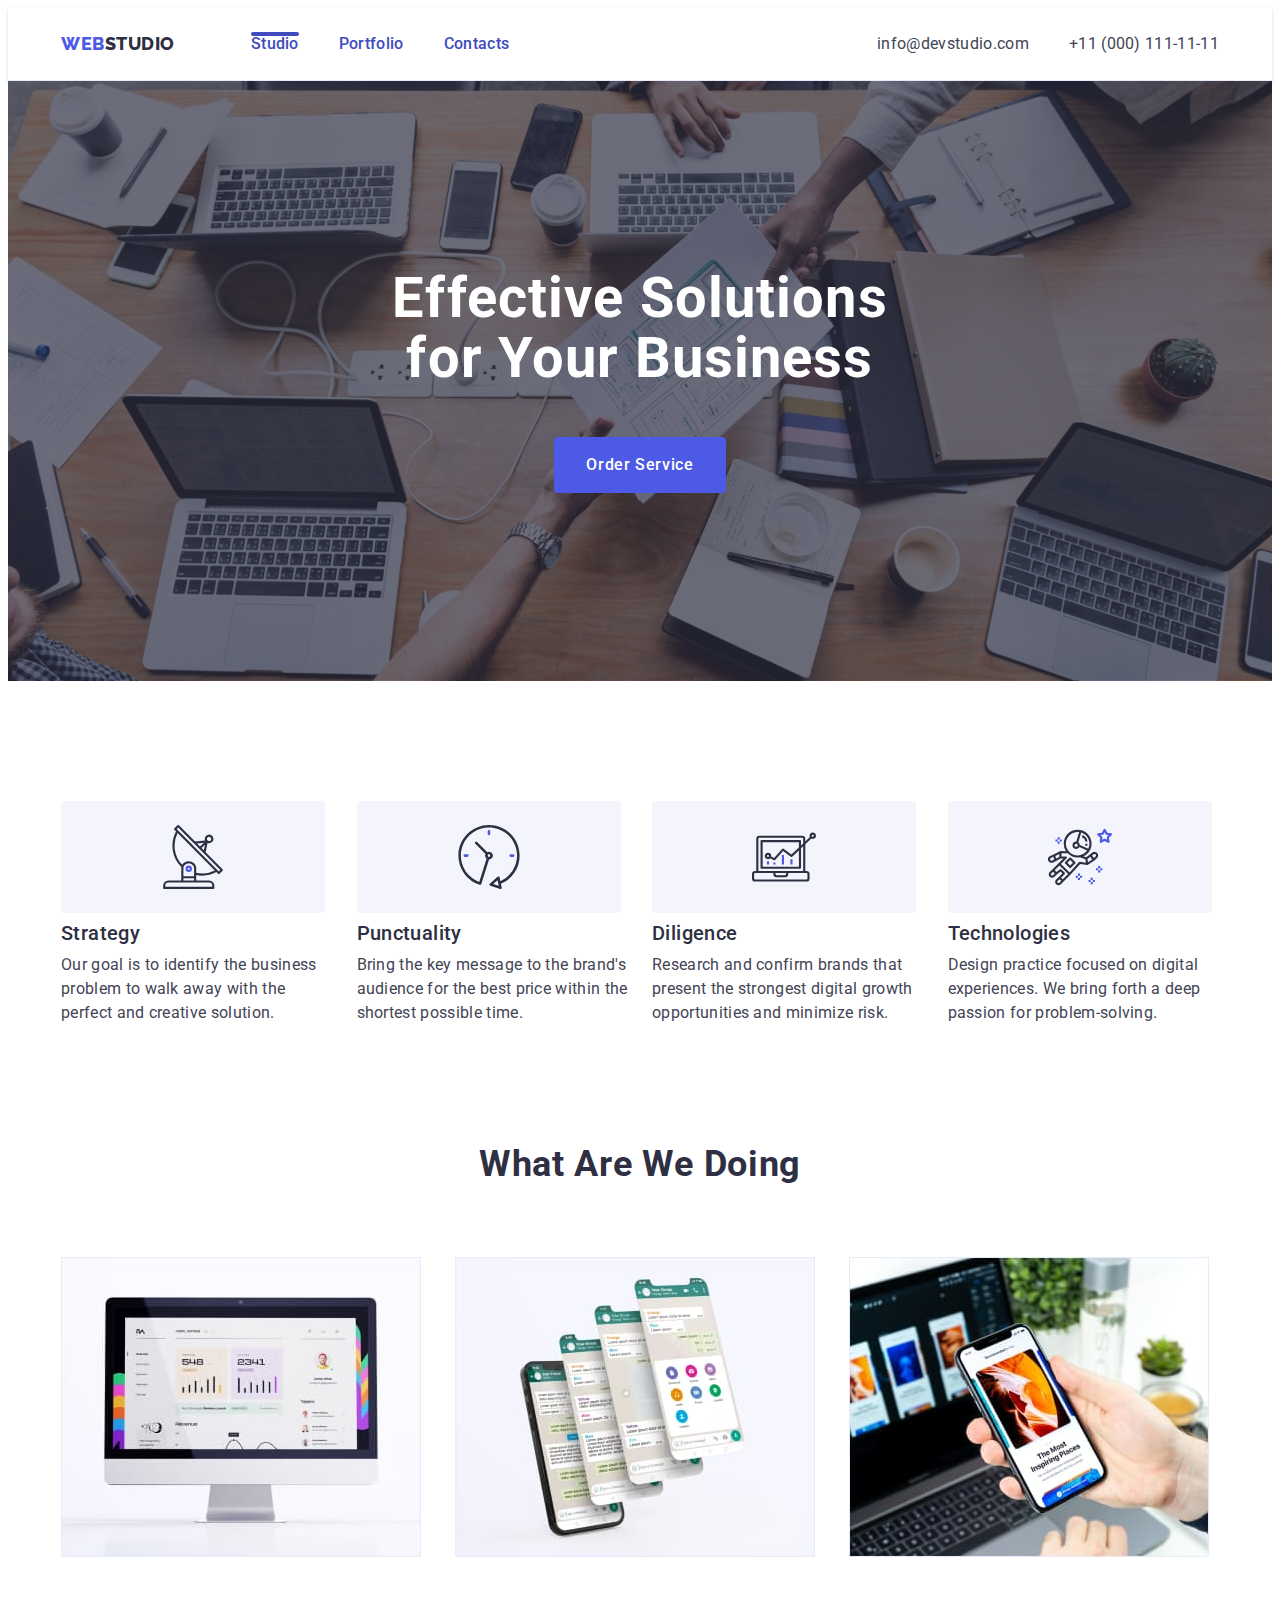
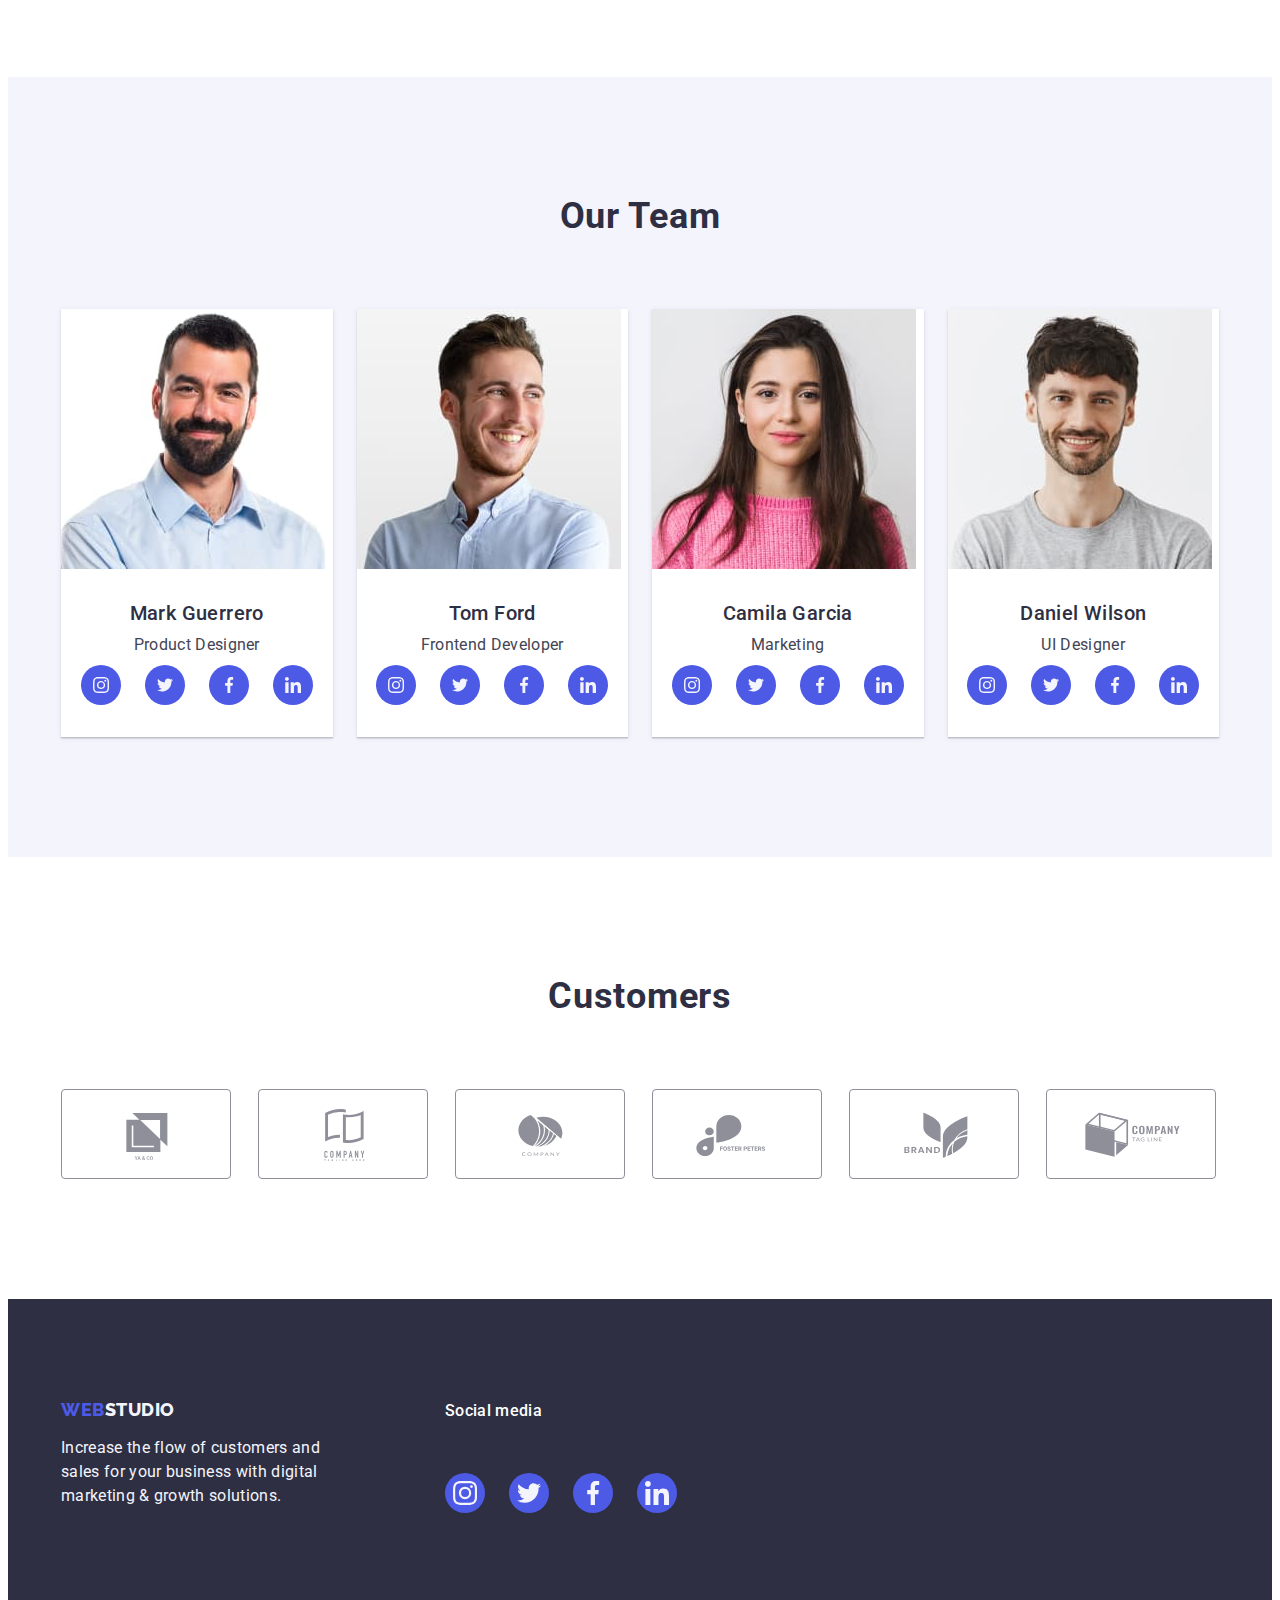
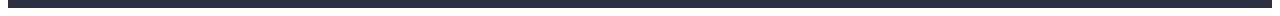
==== commit fa47611f: "c12" ====
--- a/index.html
+++ b/index.html
@@ -398,42 +398,42 @@
 <h2 class="customers-title">Customers</h2>
   <ul class="customers-list list">
     <li class="customers-icon">
-      <div class="customers-card">
+      <a class="customers-link">
         <svg class="customers-card-icon" height="56px" width="104px">
           <use href="./images/icons.svg#icon-ya-co-gray"></use>
         </svg>
-      </div>
+      </a>
     </li>
     <li class="customers-icon">
-      <div class="customers-card">
+      <a class="customers-link">
       <svg class="customers-card-icon" height="56px" width="104px">
         <use href="./images/icons.svg#icon-tag-here"></use>
       </svg>
-    </div></li>
+    </a></li>
     <li class="customers-icon">
-      <div class="customers-card">
+      <a class="customers-link">
       <svg class="customers-card-icon" height="56px" width="104px">
         <use href="./images/icons.svg#icon-company-gray"></use>
       </svg>
-    </div></li>
+    </a></li>
     <li class="customers-icon">
-      <div class="customers-card">
+      <a class="customers-link">
       <svg class="customers-card-icon" height="56px" width="104px">
         <use href="./images/icons.svg#icon-foster-gray"></use>
       </svg>
-    </div></li>
+    </a></li>
     <li class="customers-icon">
-      <div class="customers-card">
+      <a class="customers-link">
       <svg class="customers-card-icon" height="56px" width="104px">
         <use href="./images/icons.svg#icon-brand-gray"></use>
       </svg>
-    </div></li>
+    </a></li>
     <li class="customers-icon">
-      <div class="customers-card">
+      <a class="customers-link">
       <svg class="customers-card-icon" height="56px" width="104px">
         <use href="./images/icons.svg#icon-tag-line"></use>
       </svg>
-    </div></li>
+    </a></li>
   </ul>
 </div>
 
--- a/css/styles.css
+++ b/css/styles.css
@@ -343,8 +343,8 @@
 .team-item {
     background-color: var(--white);
     width: calc((100% - 24px * 3)/4);
-   
-border-radius: 0px 0px 4px 4px;
+    background-color 250ms cubic-bezier(0.4, 0, 0.2, 1);
+    transition:border-radius: 0px 0px 4px 4px;
 box-shadow: 0px 2px 1px 0px rgba(46, 47, 66, 0.08), 0px 1px 1px 0px rgba(46, 47, 66, 0.16), 0px 1px 6px 0px rgba(46, 47, 66, 0.08);
 }
 
@@ -397,7 +397,7 @@
     display: flex;
     align-items: center;
     justify-content: center;
-    transition: background-color 300ms ease;
+   
 }
 
 
@@ -444,7 +444,7 @@
 .customers-icon {
     width: calc((100% - 24px * 5)/6);
 }
-.customers-card {
+.customers-link {
     width: 168px;
     height: 88px;
     border-radius: 4px;
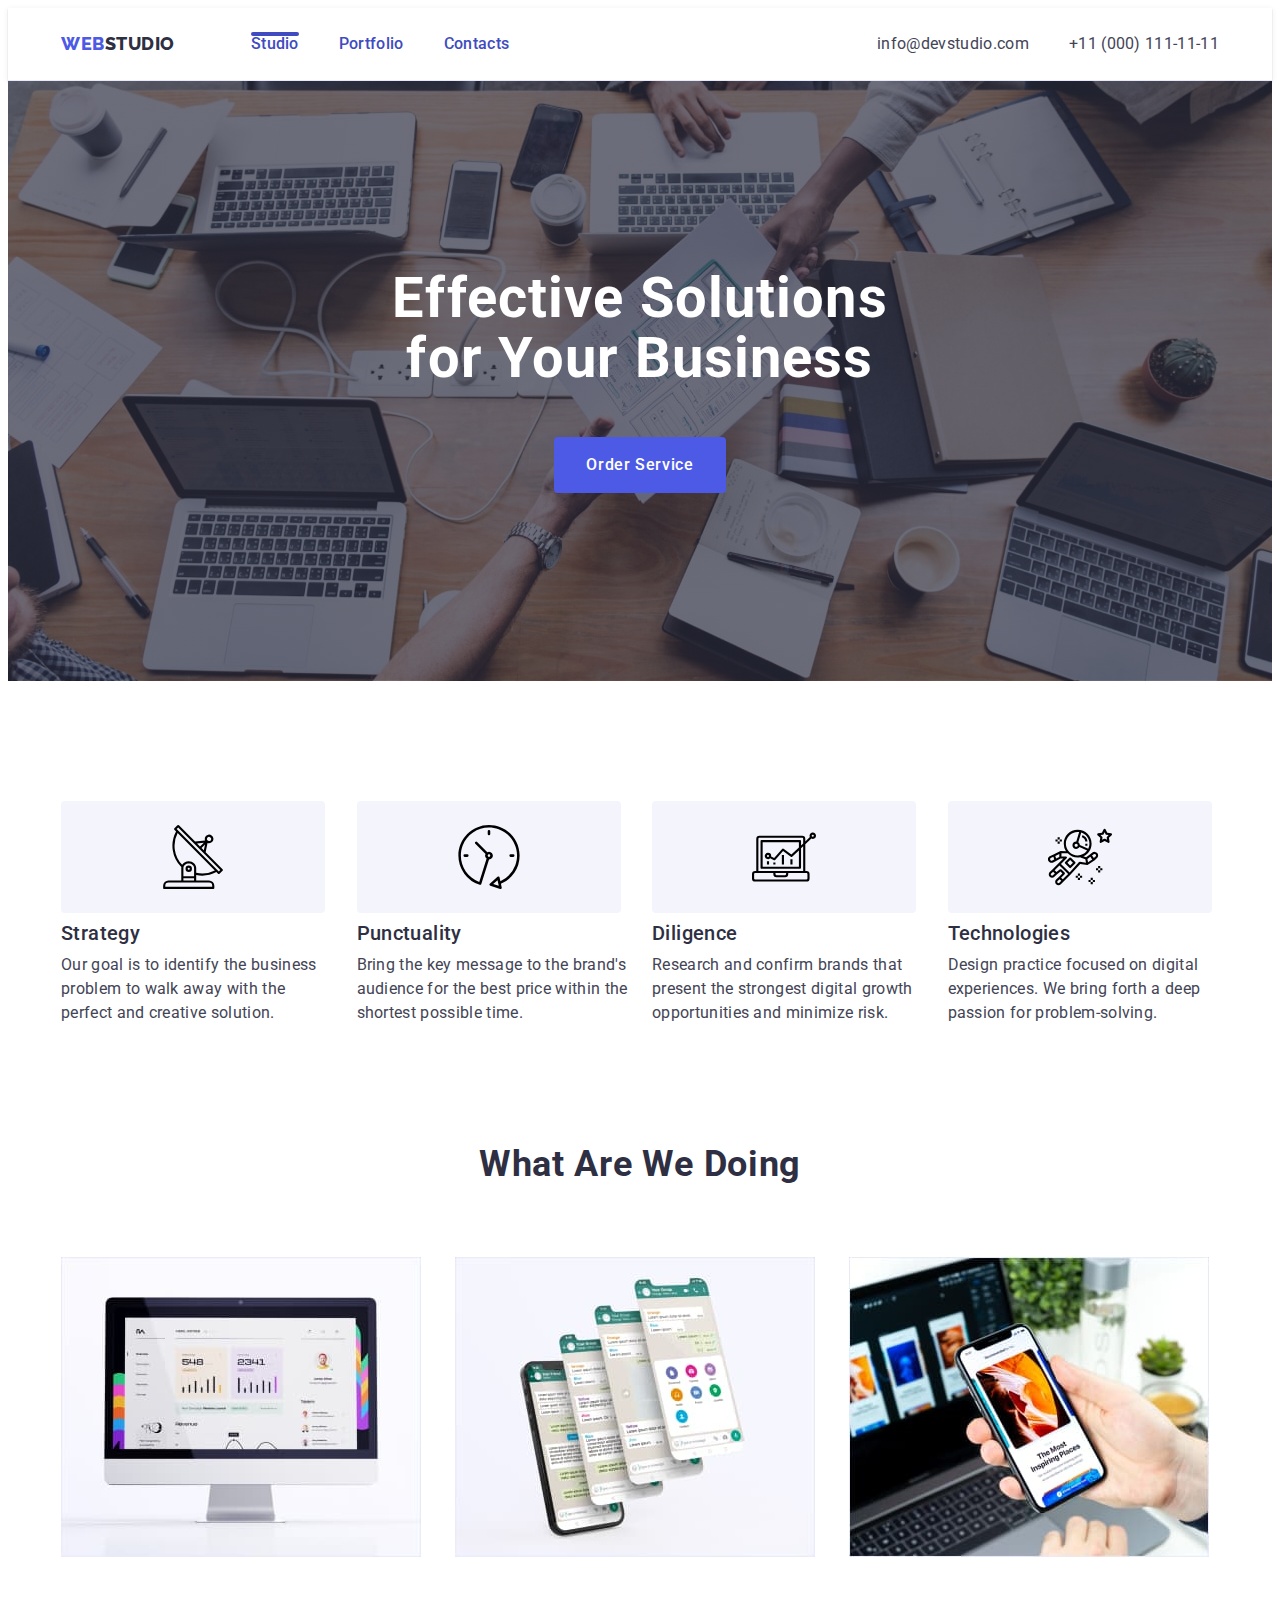
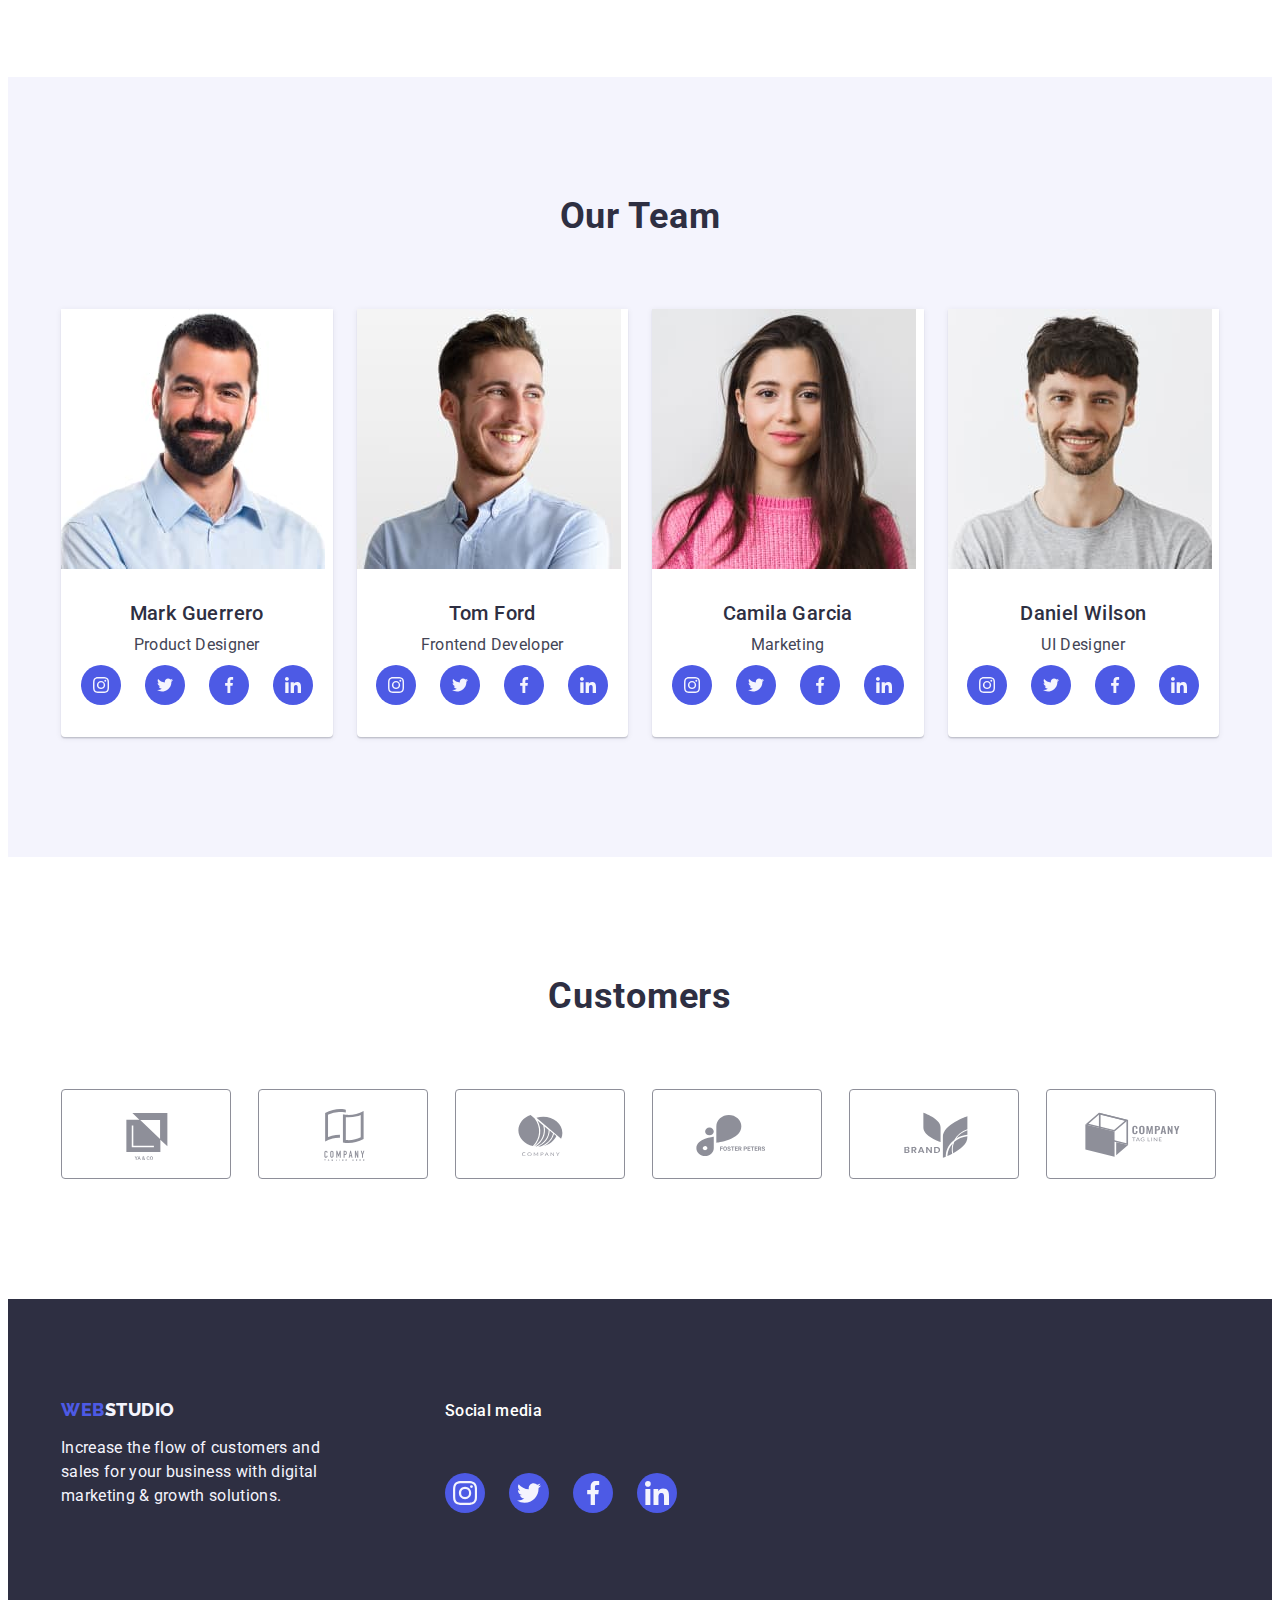
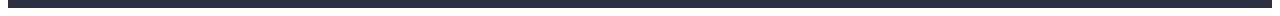
==== commit 0176db81: "c13" ====
--- a/index.html
+++ b/index.html
@@ -399,38 +399,38 @@
   <ul class="customers-list list">
     <li class="customers-icon">
       <a class="customers-link">
-        <svg class="customers-card-icon" height="56px" width="104px">
+        <svg class="customers-card-icon" height="56" width="104">
           <use href="./images/icons.svg#icon-ya-co-gray"></use>
         </svg>
       </a>
     </li>
     <li class="customers-icon">
       <a class="customers-link">
-      <svg class="customers-card-icon" height="56px" width="104px">
+      <svg class="customers-card-icon" height="56" width="104">
         <use href="./images/icons.svg#icon-tag-here"></use>
       </svg>
     </a></li>
     <li class="customers-icon">
       <a class="customers-link">
-      <svg class="customers-card-icon" height="56px" width="104px">
+      <svg class="customers-card-icon" height="56" width="104">
         <use href="./images/icons.svg#icon-company-gray"></use>
       </svg>
     </a></li>
     <li class="customers-icon">
       <a class="customers-link">
-      <svg class="customers-card-icon" height="56px" width="104px">
+      <svg class="customers-card-icon" height="56" width="104">
         <use href="./images/icons.svg#icon-foster-gray"></use>
       </svg>
     </a></li>
     <li class="customers-icon">
       <a class="customers-link">
-      <svg class="customers-card-icon" height="56px" width="104px">
+      <svg class="customers-card-icon" height="56" width="104">
         <use href="./images/icons.svg#icon-brand-gray"></use>
       </svg>
     </a></li>
     <li class="customers-icon">
       <a class="customers-link">
-      <svg class="customers-card-icon" height="56px" width="104px">
+      <svg class="customers-card-icon" height="56" width="104">
         <use href="./images/icons.svg#icon-tag-line"></use>
       </svg>
     </a></li>
--- a/css/styles.css
+++ b/css/styles.css
@@ -343,8 +343,8 @@
 .team-item {
     background-color: var(--white);
     width: calc((100% - 24px * 3)/4);
-    background-color 250ms cubic-bezier(0.4, 0, 0.2, 1);
-    transition:border-radius: 0px 0px 4px 4px;
+    transition: 250ms cubic-bezier(0.4, 0, 0.2, 1);
+    border-radius: 0px 0px 4px 4px;
 box-shadow: 0px 2px 1px 0px rgba(46, 47, 66, 0.08), 0px 1px 1px 0px rgba(46, 47, 66, 0.16), 0px 1px 6px 0px rgba(46, 47, 66, 0.08);
 }
 
@@ -445,6 +445,7 @@
     width: calc((100% - 24px * 5)/6);
 }
 .customers-link {
+    color: #8E8F99;
     width: 168px;
     height: 88px;
     border-radius: 4px;
@@ -453,9 +454,17 @@
     display: flex;
     align-items: center;
     justify-content: center;
+    transition: border-color 250ms cubic-bezier(0.4, 0, 0.2, 1), color 250ms cubic-bezier(0.4, 0, 0.2, 1);
+}
+
+.customers-link:hover,
+.customers-link:focus{
+
+    color: var(--ocean);
+    border-color: var(--ocean);
 }
 .customers-card-icon {
-    fill: var(--lightslate);
+    fill: currentColor;
 }
 
 /* Footer */
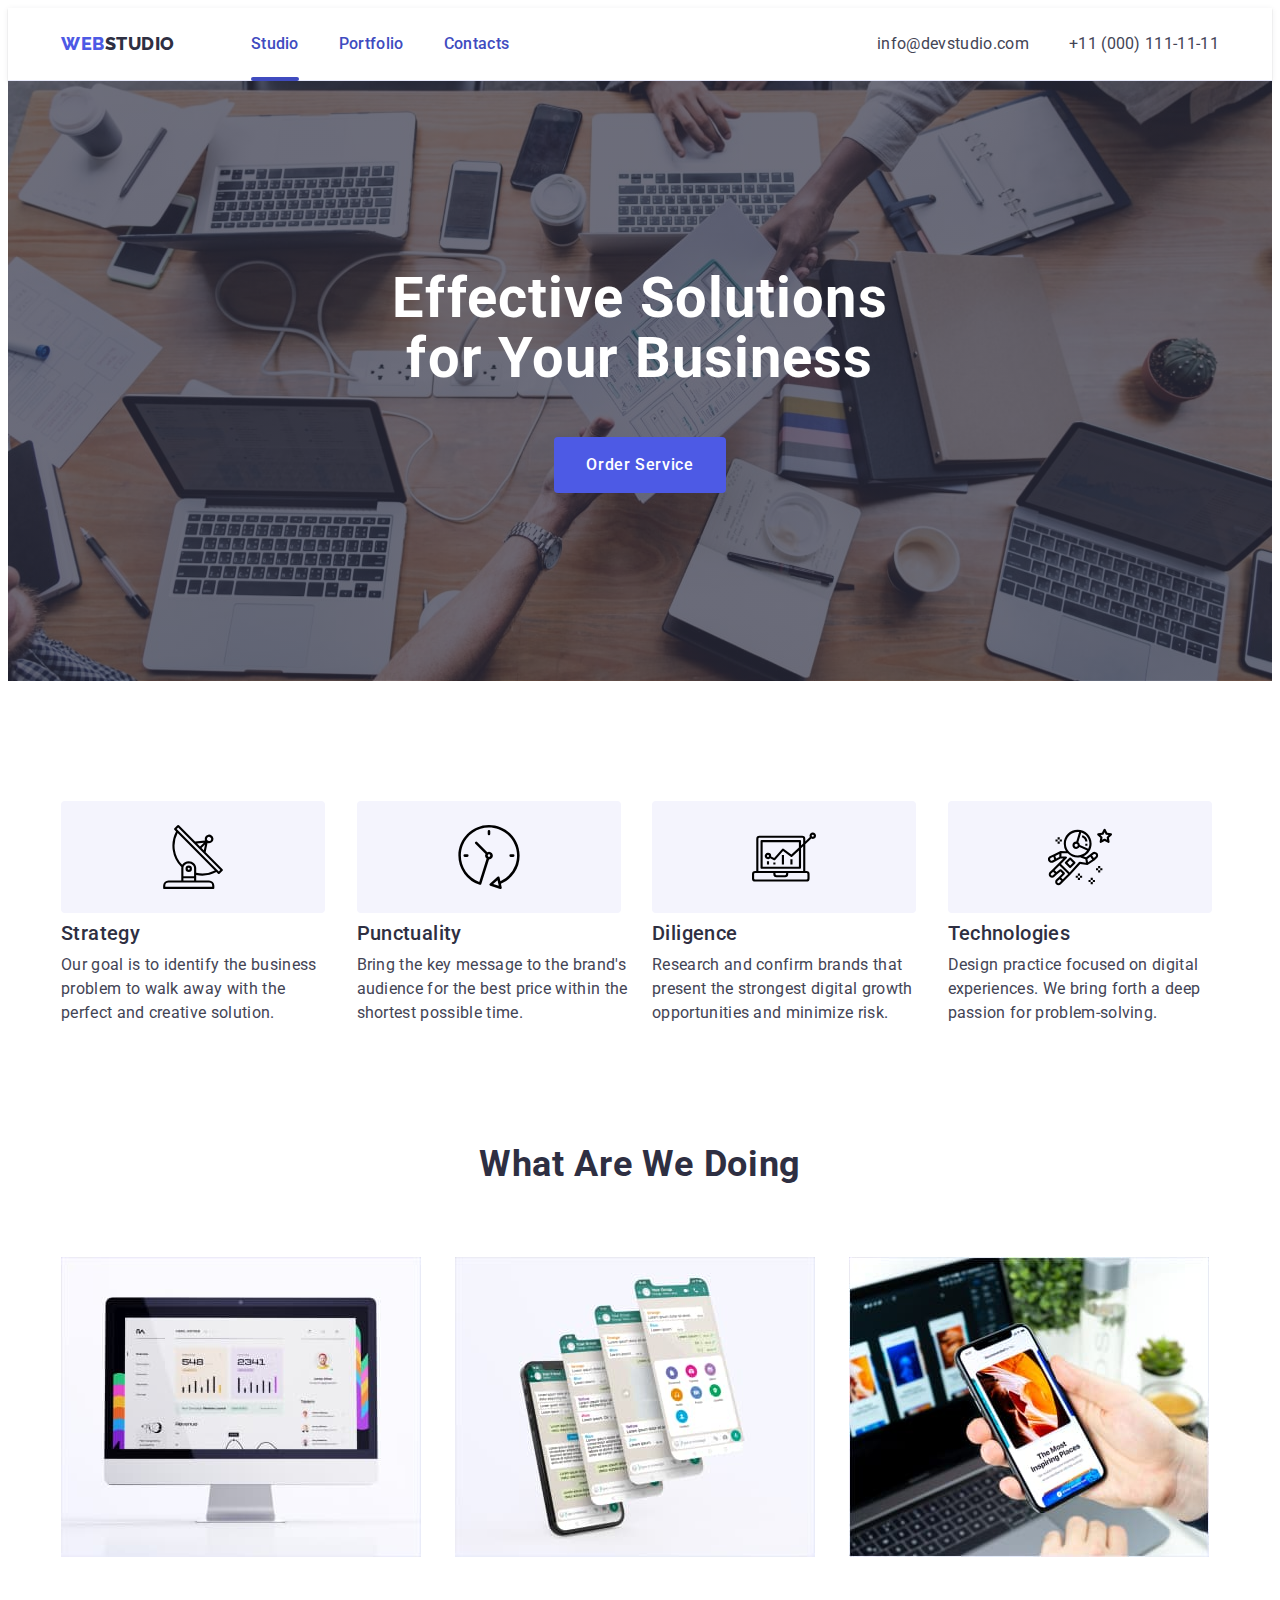
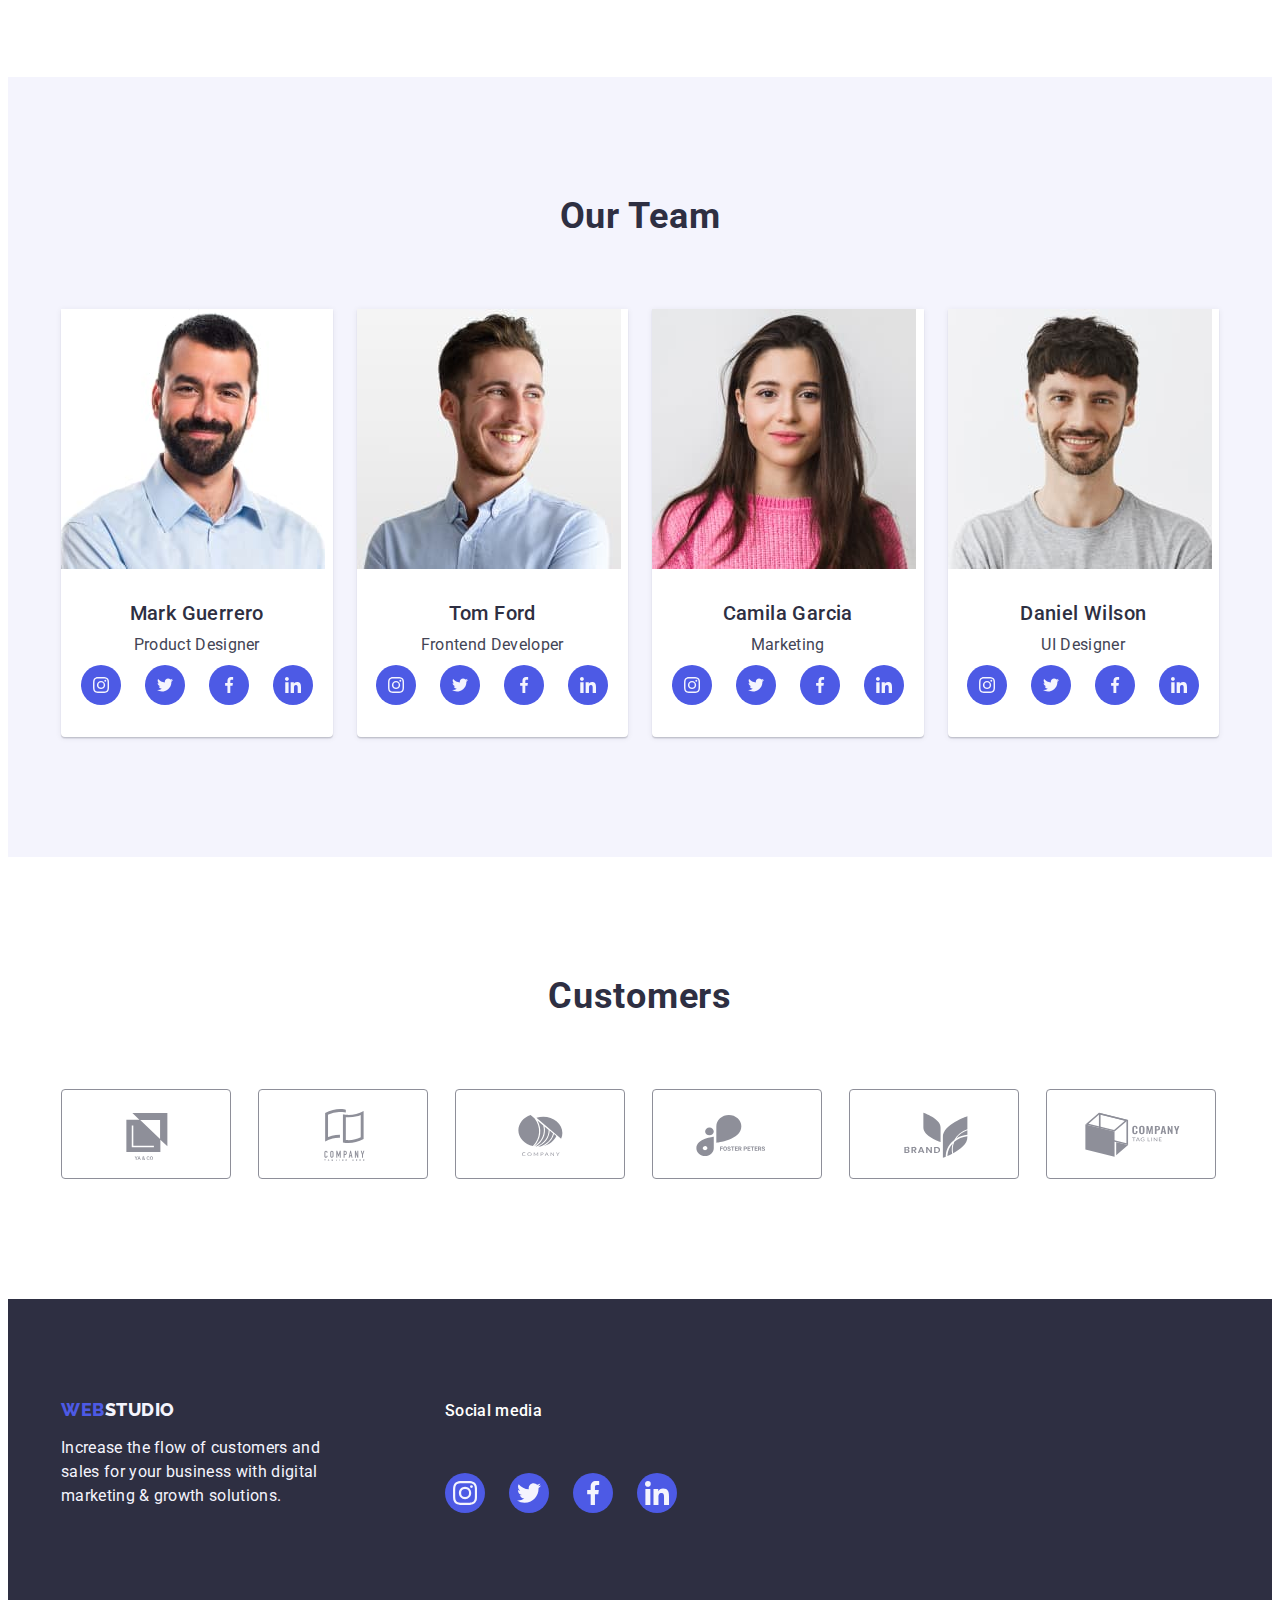
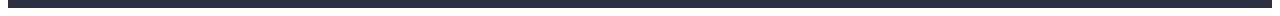
==== commit 944ade5b: "c13" ====
--- a/index.html
+++ b/index.html
@@ -398,38 +398,38 @@
 <h2 class="customers-title">Customers</h2>
   <ul class="customers-list list">
     <li class="customers-icon">
-      <a class="customers-link">
+      <a class="customers-link" href="">
         <svg class="customers-card-icon" height="56" width="104">
           <use href="./images/icons.svg#icon-ya-co-gray"></use>
         </svg>
       </a>
     </li>
     <li class="customers-icon">
-      <a class="customers-link">
+      <a class="customers-link" href="">
       <svg class="customers-card-icon" height="56" width="104">
         <use href="./images/icons.svg#icon-tag-here"></use>
       </svg>
     </a></li>
     <li class="customers-icon">
-      <a class="customers-link">
+      <a class="customers-link" href="">
       <svg class="customers-card-icon" height="56" width="104">
         <use href="./images/icons.svg#icon-company-gray"></use>
       </svg>
     </a></li>
     <li class="customers-icon">
-      <a class="customers-link">
+      <a class="customers-link" href="">
       <svg class="customers-card-icon" height="56" width="104">
         <use href="./images/icons.svg#icon-foster-gray"></use>
       </svg>
     </a></li>
     <li class="customers-icon">
-      <a class="customers-link">
+      <a class="customers-link" href="">
       <svg class="customers-card-icon" height="56" width="104">
         <use href="./images/icons.svg#icon-brand-gray"></use>
       </svg>
     </a></li>
     <li class="customers-icon">
-      <a class="customers-link">
+      <a class="customers-link" href="">
       <svg class="customers-card-icon" height="56" width="104">
         <use href="./images/icons.svg#icon-tag-line"></use>
       </svg>
--- a/css/styles.css
+++ b/css/styles.css
@@ -115,7 +115,7 @@
     width: 100%;
     height: 4px;
     border-radius: 2px;
-    bottom: -1;
+    bottom: -1px;
     left: 0;
     background-color: var(--ocean);
 }
@@ -458,7 +458,7 @@
 }
 
 .customers-link:hover,
-.customers-link:focus{
+.customers-link:focus {
 
     color: var(--ocean);
     border-color: var(--ocean);
@@ -587,6 +587,7 @@
 padding: 12px 24px;
 border-radius: 4px;
 border: 1px solid var(--corn);
+box-shadow: 0px 3px 1px rgba(0, 0, 0, 0.1), 0px 2px 1px rgba(0, 0, 0, 0.08), 0px 2px 2px rgba(0, 0, 0, 0.12);
 
 }
 
@@ -604,6 +605,9 @@
     
 }
 
+.cases-link {
+    
+}
 
 
 .cases-overlay {
@@ -647,6 +651,7 @@
     color: var(--white);
 background-color: var(--ocean, #404BBF);
 border: 1px solid transparent;
+box-shadow: 0px 3px 1px rgba(0, 0, 0, 0.1), 0px 2px 1px rgba(0, 0, 0, 0.08), 0px 2px 2px rgba(0, 0, 0, 0.12);
 }
 
 
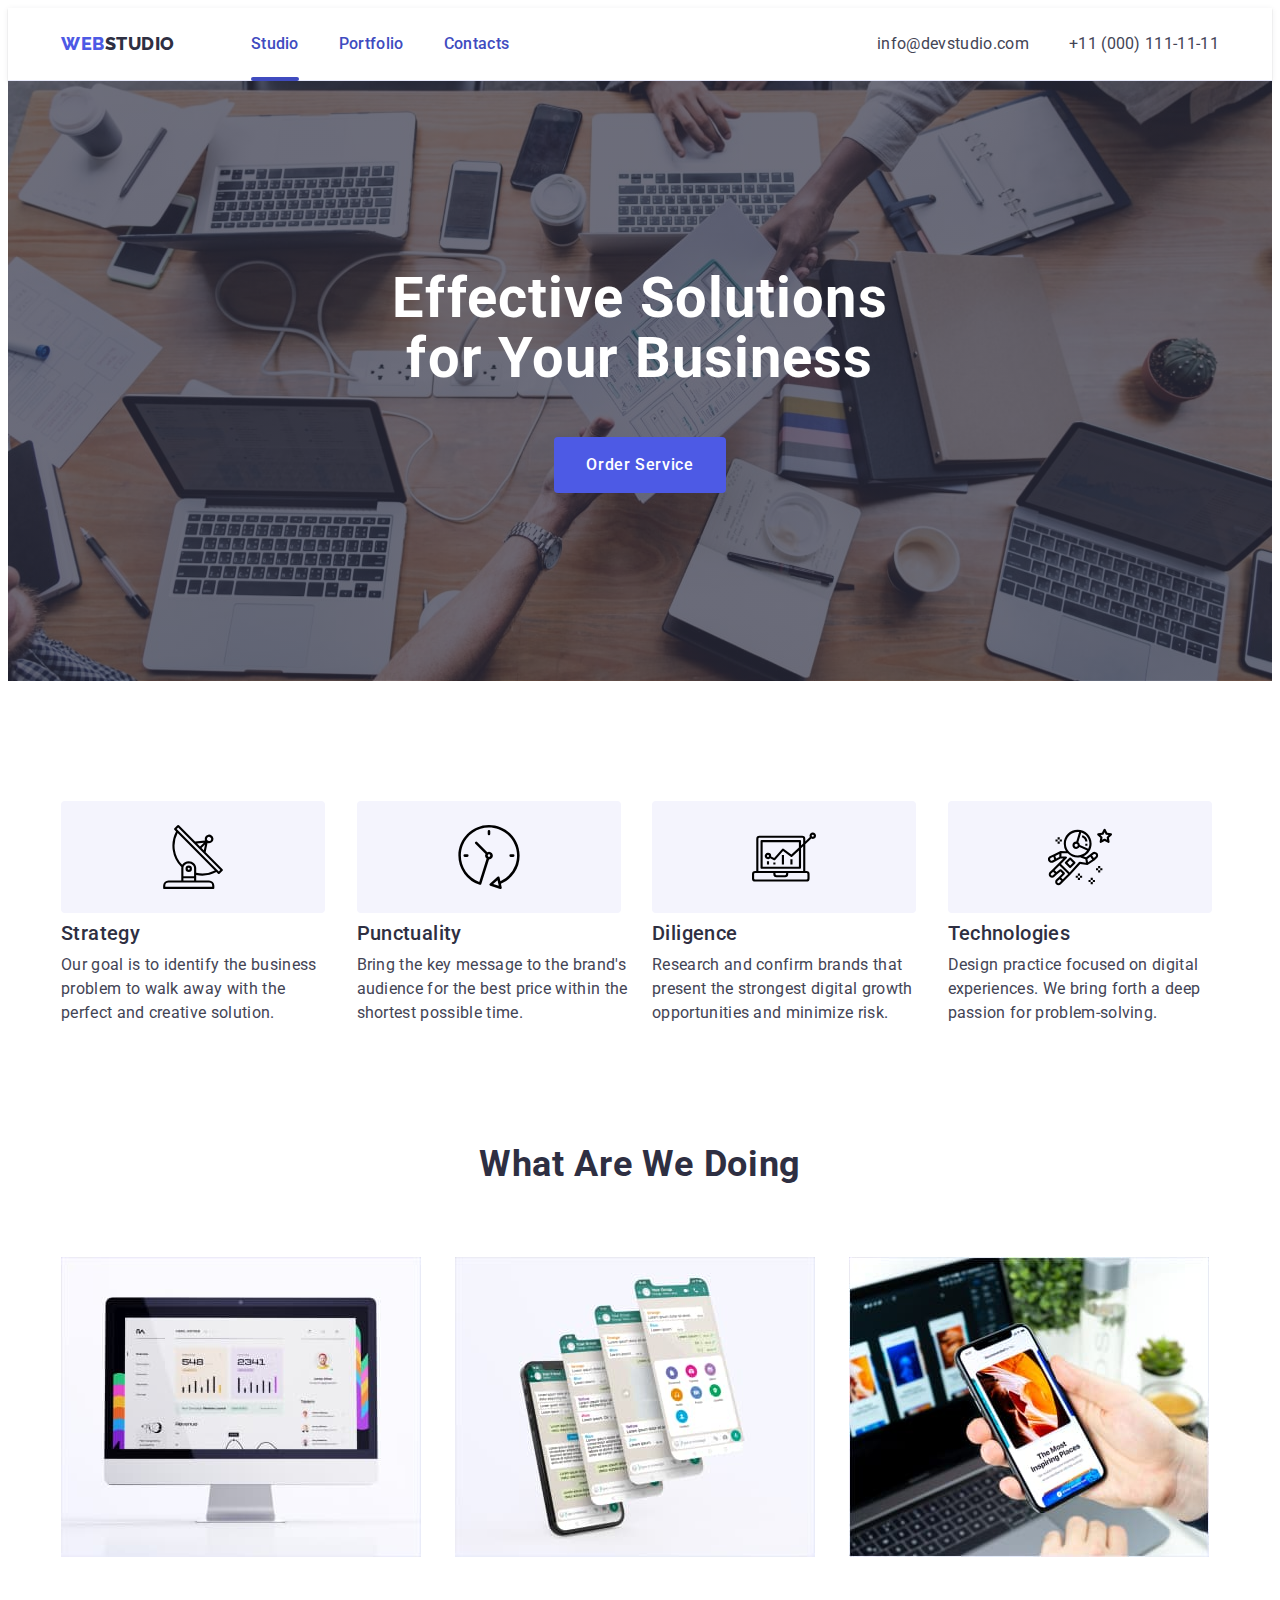
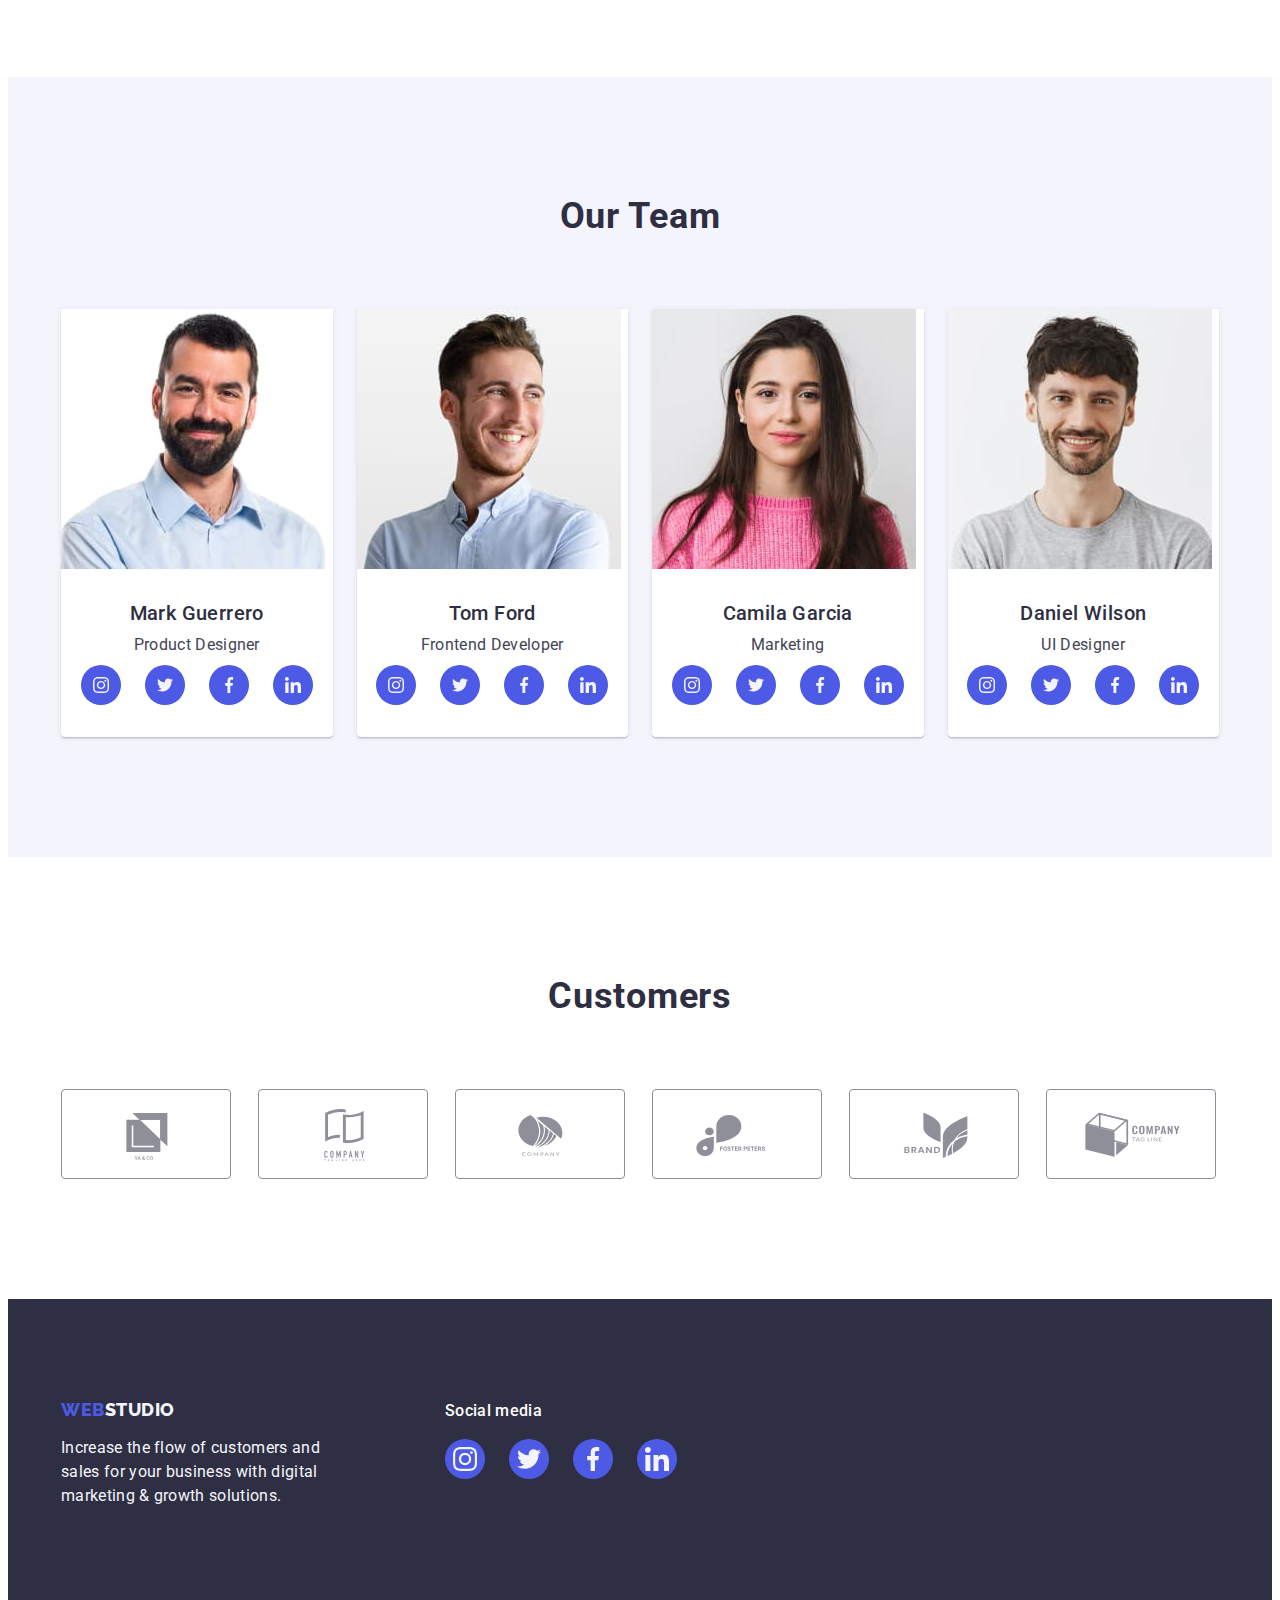
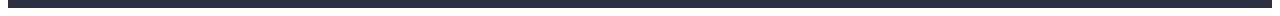
==== commit e40da5c9: "c14" ====
--- a/index.html
+++ b/index.html
@@ -455,8 +455,8 @@
     
    
     <div>
-      <h4 class="footer-title">Social media</h4>
-      <ul class="team-social-list list">
+      <p class="footer-title">Social media</p>
+      <ul class="footer-social-list list">
         <li class="team-social-item">
           <a
           class="footer-social-link"
@@ -465,11 +465,11 @@
           target="_blank"
           rel="nooperer noreferrer">
       
-        <div class="footer-social-icon">
-          <svg class="team-social-content" width="24" height="24">
+        
+          <svg class="footer-social-icon" width="24" height="24">
             <use href="./images/icons.svg#icon-instagram-1"></use>
           </svg>
-        </div>
+       
         </a>
         </li>
         <li class="team-social-item">
@@ -480,11 +480,11 @@
           target="_blank"
           rel="nooperer noreferrer">
       
-        <div class="footer-social-icon">
-          <svg class="team-social-content" width="24" height="24">
+        
+          <svg class="footer-social-icon" width="24" height="24">
             <use href="./images/icons.svg#icon-twitter-2"></use>
           </svg>
-        </div>
+      
         </a>
       
       </li>
@@ -496,11 +496,11 @@
           target="_blank"
           rel="nooperer noreferrer">
       
-        <div class="footer-social-icon">
-          <svg class="team-social-content" width="24" height="24">
+    
+          <svg class="footer-social-icon" width="24" height="24">
             <use href="./images/icons.svg#icon-facebook-1"></use>
           </svg>
-        </div>
+      
         </a>
           
         </li>
@@ -511,12 +511,11 @@
           aria-label="instagram"
           target="_blank"
           rel="nooperer noreferrer">
-      
-        <div class="footer-social-icon">
-          <svg class="team-social-content" width="24" height="24">
+     
+          <svg class="footer-social-icon" width="24" height="24">
             <use href="./images/icons.svg#icon-linkedin-2"></use>
           </svg>
-        </div>
+      
         </a>
           
         </li>
--- a/css/styles.css
+++ b/css/styles.css
@@ -386,7 +386,7 @@
 }
 
 .team-social-link {
-    transition: color 300ms ease;
+    transition: background-color 250ms cubic-bezier(0.4, 0, 0.2, 1);
     
 
     background-color: var(--iris);
@@ -504,6 +504,13 @@
 width: 264px;
 }
 
+.footer-social-list {
+    display: flex;
+    align-items: baseline;
+    justify-content: center;
+    gap: 24px;
+    
+}
 .footer-title {
     font-size: 16px;
 color: var(--white);
@@ -516,22 +523,30 @@
     margin-right: 120px;
 
 }
-
-.footer-social-icon {
+.footer-social-link {
+    transition: background-color 250ms cubic-bezier(0.4, 0, 0.2, 1);
+    
+
     background-color: var(--iris);
     width: 40px;
     height: 40px;
     border-radius: 50%;
-   
+    
     display: flex;
     align-items: center;
     justify-content: center;
-    transition:  background-color 300ms ease;
-}
-
-.footer-social-link:is(:hover, :focus) .footer-social-icon{ 
+}
+
+
+.footer-social-icon {
+   fill: var(--cloud);
+}
+
+.footer-social-link:hover,
+.footer-social-link:focus {
     background-color: var(--green);
 }
+    
 
 /* Cases */
 .cases {
@@ -606,7 +621,7 @@
 }
 
 .cases-link {
-    
+
 }
 
 
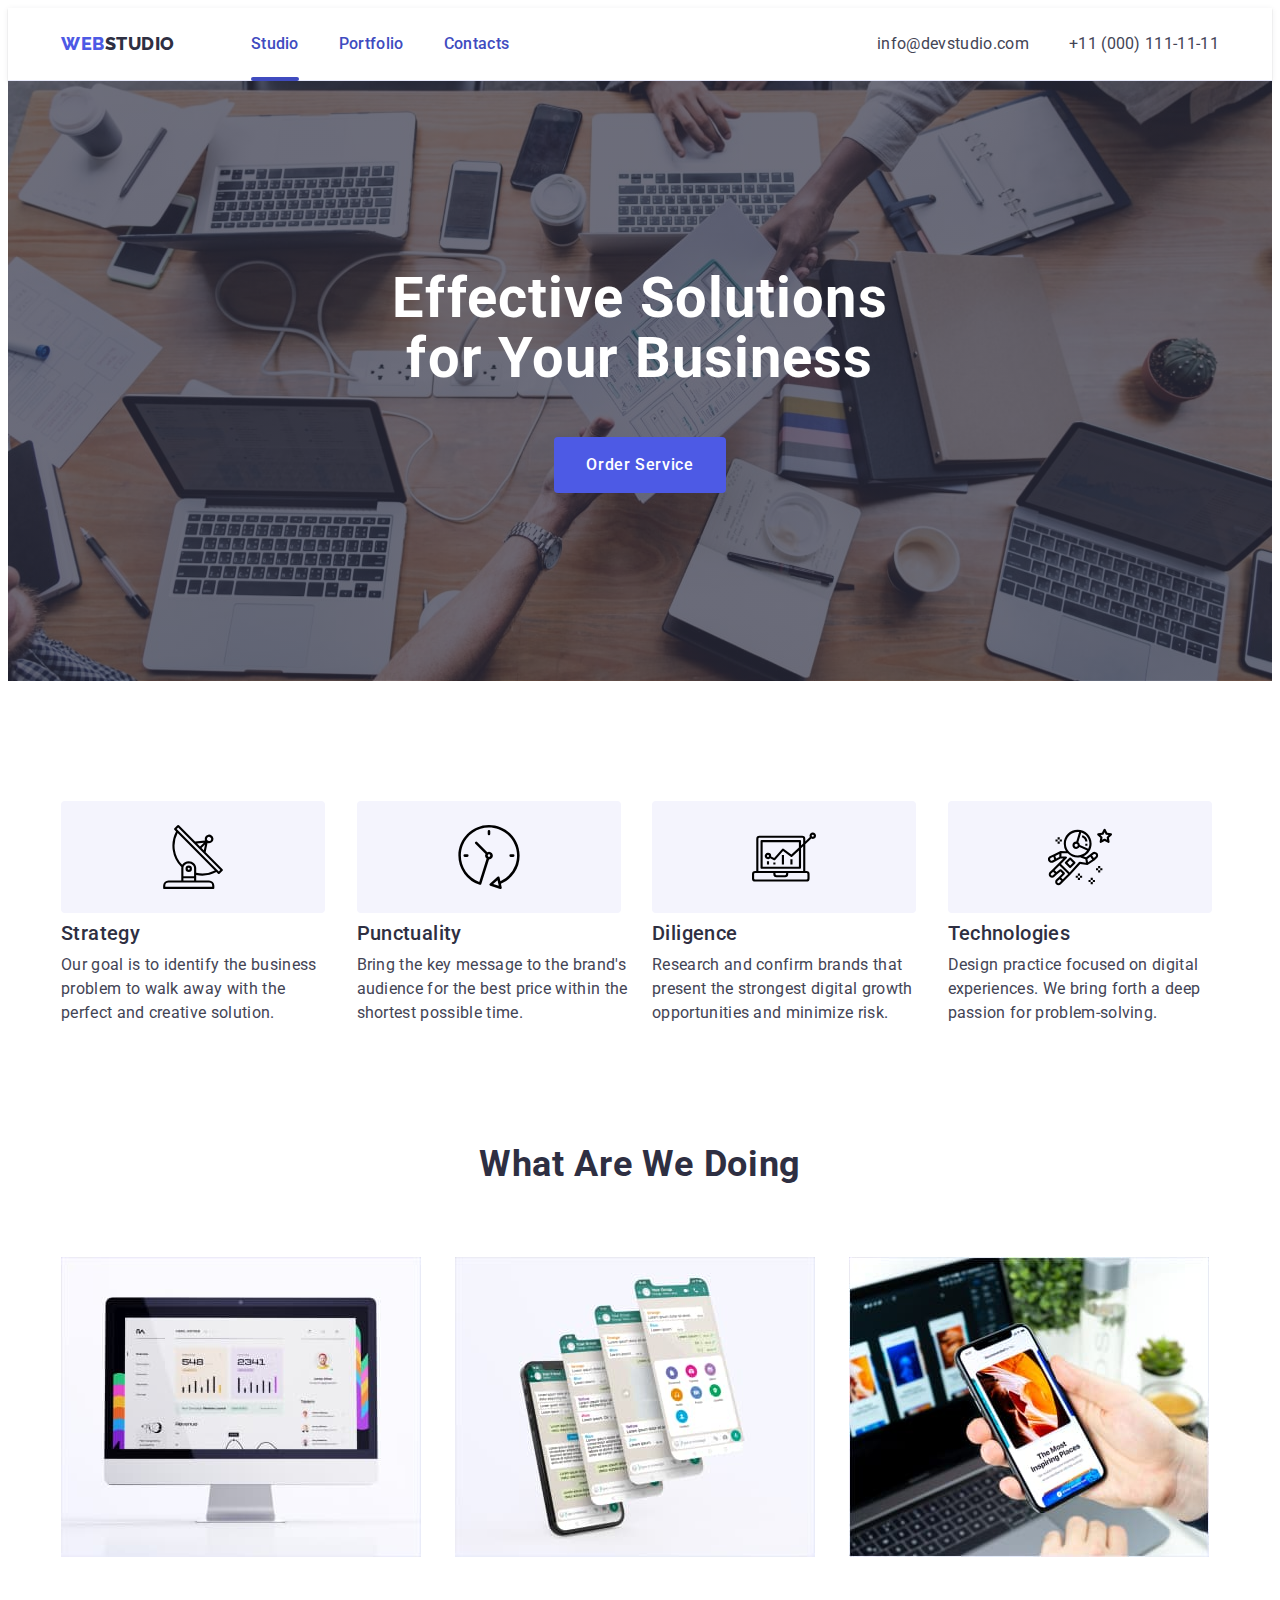
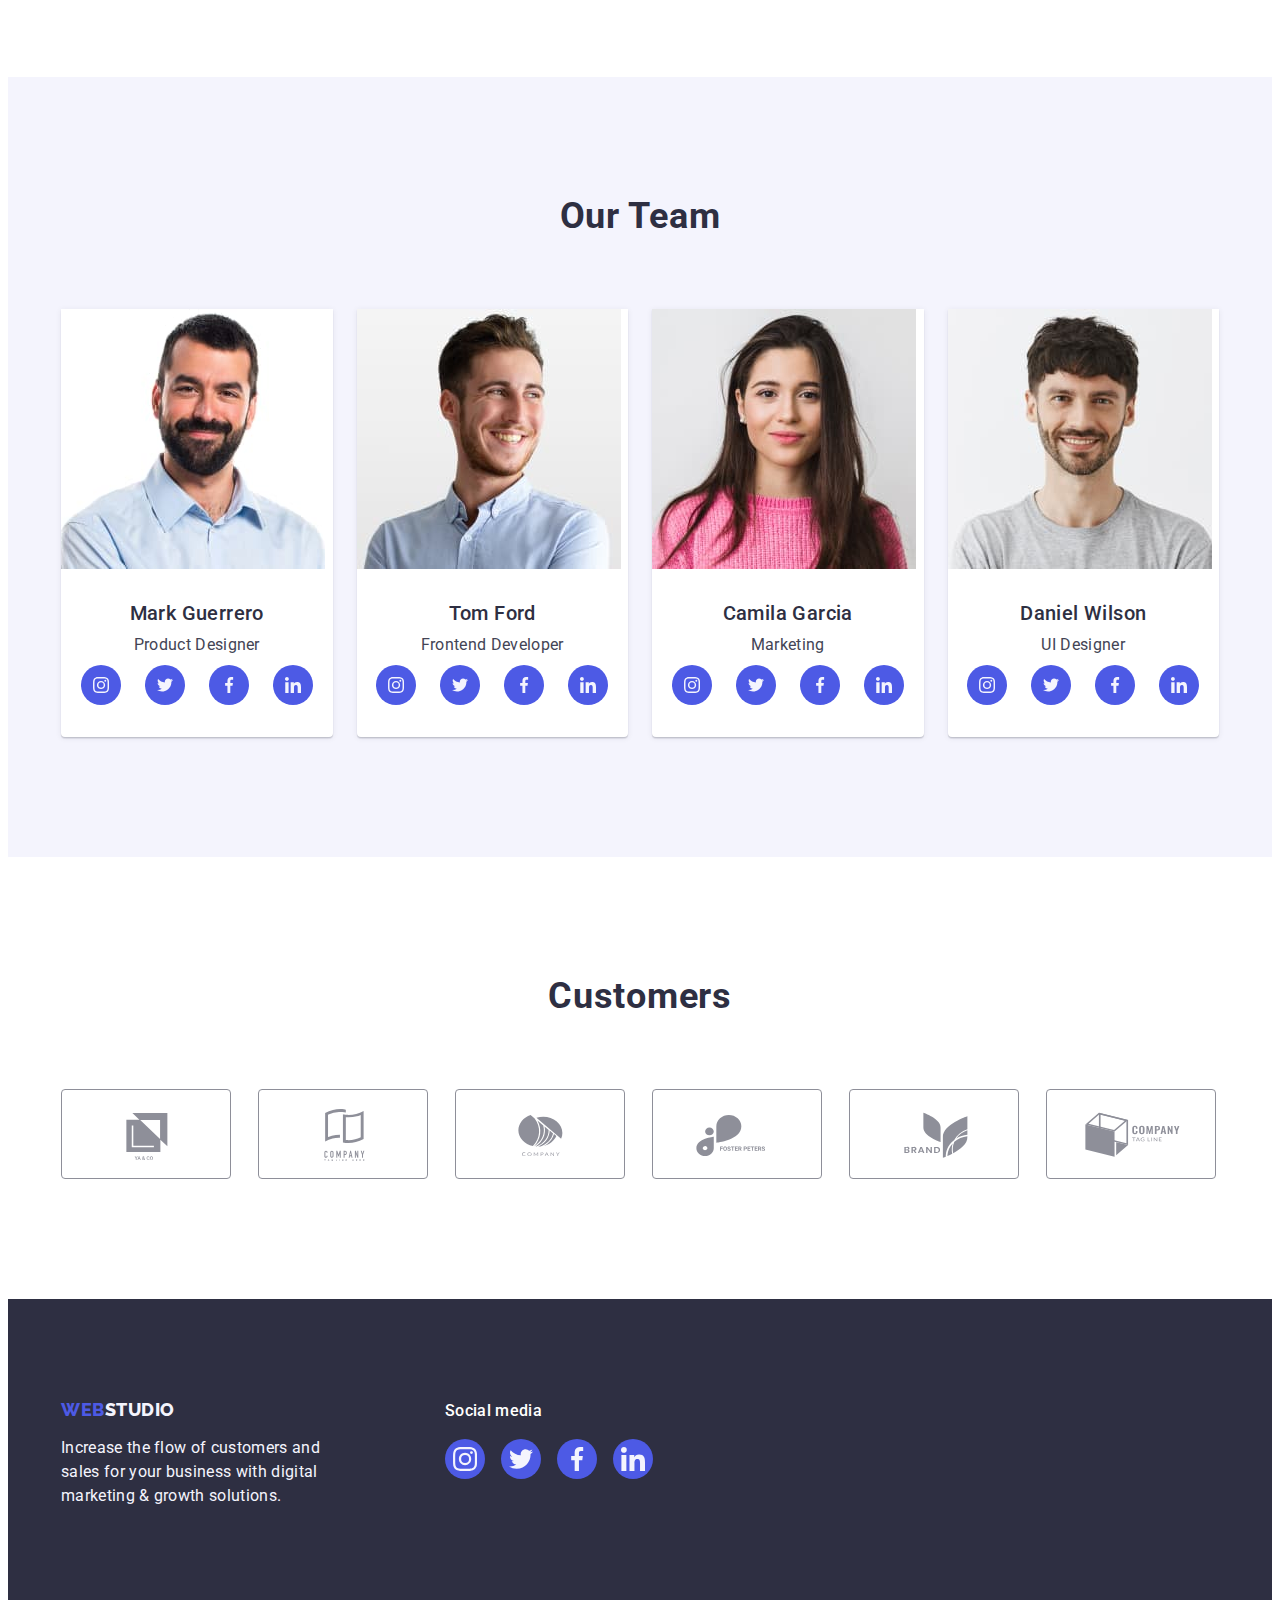
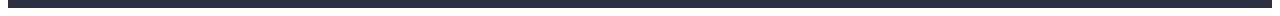
==== commit 6b5b14f4: "c26" ====
--- a/index.html
+++ b/index.html
@@ -43,7 +43,7 @@
       <section class="hero">
         <div class="container hero-flex">
         <h1 class="hero-title">Effective Solutions for Your Business</h1>
-        <button data-modal-open type="button" class="hero-btn">Order Service</button>
+        <button type="button" class="hero-btn" data-modal-open>Order Service</button>
       </div>
       </section>
 
@@ -526,7 +526,7 @@
     </footer>
     <div class="backdrop is-hidden" data-modal>
       <div class="modal">
-        <button data-modal-close type="button" class="modal-btn">
+        <button type="button" class="modal-btn" data-modal-close>
          
             <svg class="modal-content" width="8" height="8">
               <use href="./images/icons.svg#icon-close-black-18dp-2-1"></use>
--- a/css/styles.css
+++ b/css/styles.css
@@ -401,9 +401,11 @@
 }
 
 
-
-
-.team-social-link:hover,
+.team-social-link:hover {
+    background-color: var(--ocean);
+}
+
+
 .team-social-link:focus {
     
    background-color: var(--ocean);
@@ -457,11 +459,18 @@
     transition: border-color 250ms cubic-bezier(0.4, 0, 0.2, 1), color 250ms cubic-bezier(0.4, 0, 0.2, 1);
 }
 
+.customers-card-icon:hover,
+.customers-link:focus {
+
+    color: var(--ocean);
+    border-color: var(--ocean);
+}
 .customers-link:hover,
 .customers-link:focus {
 
     color: var(--ocean);
     border-color: var(--ocean);
+
 }
 .customers-card-icon {
     fill: currentColor;
@@ -476,6 +485,7 @@
 }
 .footer-container {
 display: flex;
+align-items: baseline;
 
 }
 .footer-logo {
@@ -508,7 +518,7 @@
     display: flex;
     align-items: baseline;
     justify-content: center;
-    gap: 24px;
+    gap: 16px;
     
 }
 .footer-title {
@@ -542,9 +552,17 @@
    fill: var(--cloud);
 }
 
+.footer-social-icon:hover,
+.footer-social-icon:focus {
+    background-color: #31d0aa;
+}
+
 .footer-social-link:hover,
 .footer-social-link:focus {
     background-color: var(--green);
+    box-shadow: 0px 1px 6px rgba(46, 47, 66, 0.08), 0px 1px 1px rgba(46, 47, 66, 0.16), 0px 2px 1px rgba(46, 47, 66, 0.08); 
+  
+
 }
     
 
@@ -603,7 +621,7 @@
 border-radius: 4px;
 border: 1px solid var(--corn);
 box-shadow: 0px 3px 1px rgba(0, 0, 0, 0.1), 0px 2px 1px rgba(0, 0, 0, 0.08), 0px 2px 2px rgba(0, 0, 0, 0.12);
-
+transition: color 250ms cubic-bezier(0.4, 0, 0.2, 1), background-color 250ms cubic-bezier(0.4, 0, 0.2, 1), border-color 250ms cubic-bezier(0.4, 0, 0.2, 1), box-shadow 250ms cubic-bezier(0.4, 0, 0.2, 1);
 }
 
 .cases-photo {
@@ -616,41 +634,63 @@
     display: flex;
     flex-direction: column;
     width: calc((100% - 24px * 2)/3);
-    
+    /* transition: box-shadow 250ms cubic-bezier(0.4, 0, 0.2, 1); */
     
 }
 
 .cases-link {
-
+display: block;
+transition: box-shadow 250ms cubic-bezier(0.4, 0, 0.2, 1);
 }
 
 
 .cases-overlay {
- 
+    
     position: relative;
     overflow: hidden;
+  
+    
 }
 
 .cases-text-overlay{
+    position: absolute;
     font-size: 16px;
     line-height: 1.5;
     letter-spacing: 0.02em;
-    color: var(--white);
+    color: var(--flower);
     background-color: var(--iris);
     height: 100%;
-    padding: 40px 32px 164px 32px;
-    position: absolute;
+    padding: 40px 32px;
+    
     top: 0;
     left: 0;
-
+    
+    
     transform: translateY(100%);
-    transition: transform 300ms ease-in-out;
-}
-
-.cases-overlay:hover :focus .cases-text-overlay {
-    transform: translateY(0)
-
-}
+    transition: transform 250ms cubic-bezier(0.4, 0, 0.2, 1);
+}
+
+
+.cases-link:hover .cases-text-overlay{
+    transform: translateY(0);
+    
+}
+
+.cases-link:hover {
+    box-shadow: 0px 1px 6px rgba(46, 47, 66, 0.08), 0px 1px 1px rgba(46, 47, 66, 0.16), 0px 2px 1px rgba(46, 47, 66, 0.08);
+}
+
+
+.cases-link:focus .cases-text-overlay{
+    transform: translateY(0);
+    ;
+}
+
+.cases-link:focus {
+    box-shadow: 0px 1px 6px rgba(46, 47, 66, 0.08), 0px 1px 1px rgba(46, 47, 66, 0.16), 0px 2px 1px rgba(46, 47, 66, 0.08);
+}
+
+
 .cases-content {
     padding: 32px 16px;
     border: 1px solid #e7e9fc;
@@ -679,7 +719,7 @@
 
 .backdrop {
     background-color: rgba(46, 47, 66, 0.40);
-
+    transition: opacity 250ms cubic-bezier(0.4, 0, 0.2, 1), visibility 250ms cubic-bezier(0.4, 0, 0.2, 1);
     position: fixed;
     width: 100%;
     height: 100%;
@@ -690,12 +730,12 @@
     min-height: 584px;
     background-color: var(--dairy);
     border-radius: 4px;
-
+    transition: transform 250ms cubic-bezier(0.4, 0, 0.2, 1);
     position: absolute;
     left: 50%;
     top: 50%;
     transform: translate(-50%, -50%);
-    /* position: relative; */
+    box-shadow: 0px 1px 1px rgba(0, 0, 0, 0.14), 0px 1px 3px rgba(0, 0, 0, 0.12), 0px 2px 1px rgba(0, 0, 0, 0.2);
 }
 
 .modal-btn{
@@ -703,7 +743,7 @@
     
 
     background-color: var(--corn);
-   
+    padding: 0;
     width: 24px;
     height: 24px;
     border-radius: 50%;
@@ -711,14 +751,26 @@
     display: flex;
     align-items: center;
     justify-content: center;
-    transition: background-color 300ms ease;
+    transition: background-color 250ms cubic-bezier(0.4, 0, 0.2, 1), border 250ms cubic-bezier(0.4, 0, 0.2, 1); 
     position: absolute;
     right: 24px;
     top: 24px;
-}
+    cursor: pointer; 
+}
+
+
+
+.modal-btn:is(:focus :hover)  {
+    background-color: var(--ocean);
+    border: none;
+    fill: var(--white);
+   
+}
+
 
 
 .modal-content {
     fill: var(--navyblue); 
+    transition: fill 250ms cubic-bezier(0.4, 0, 0.2, 1);
 
 }